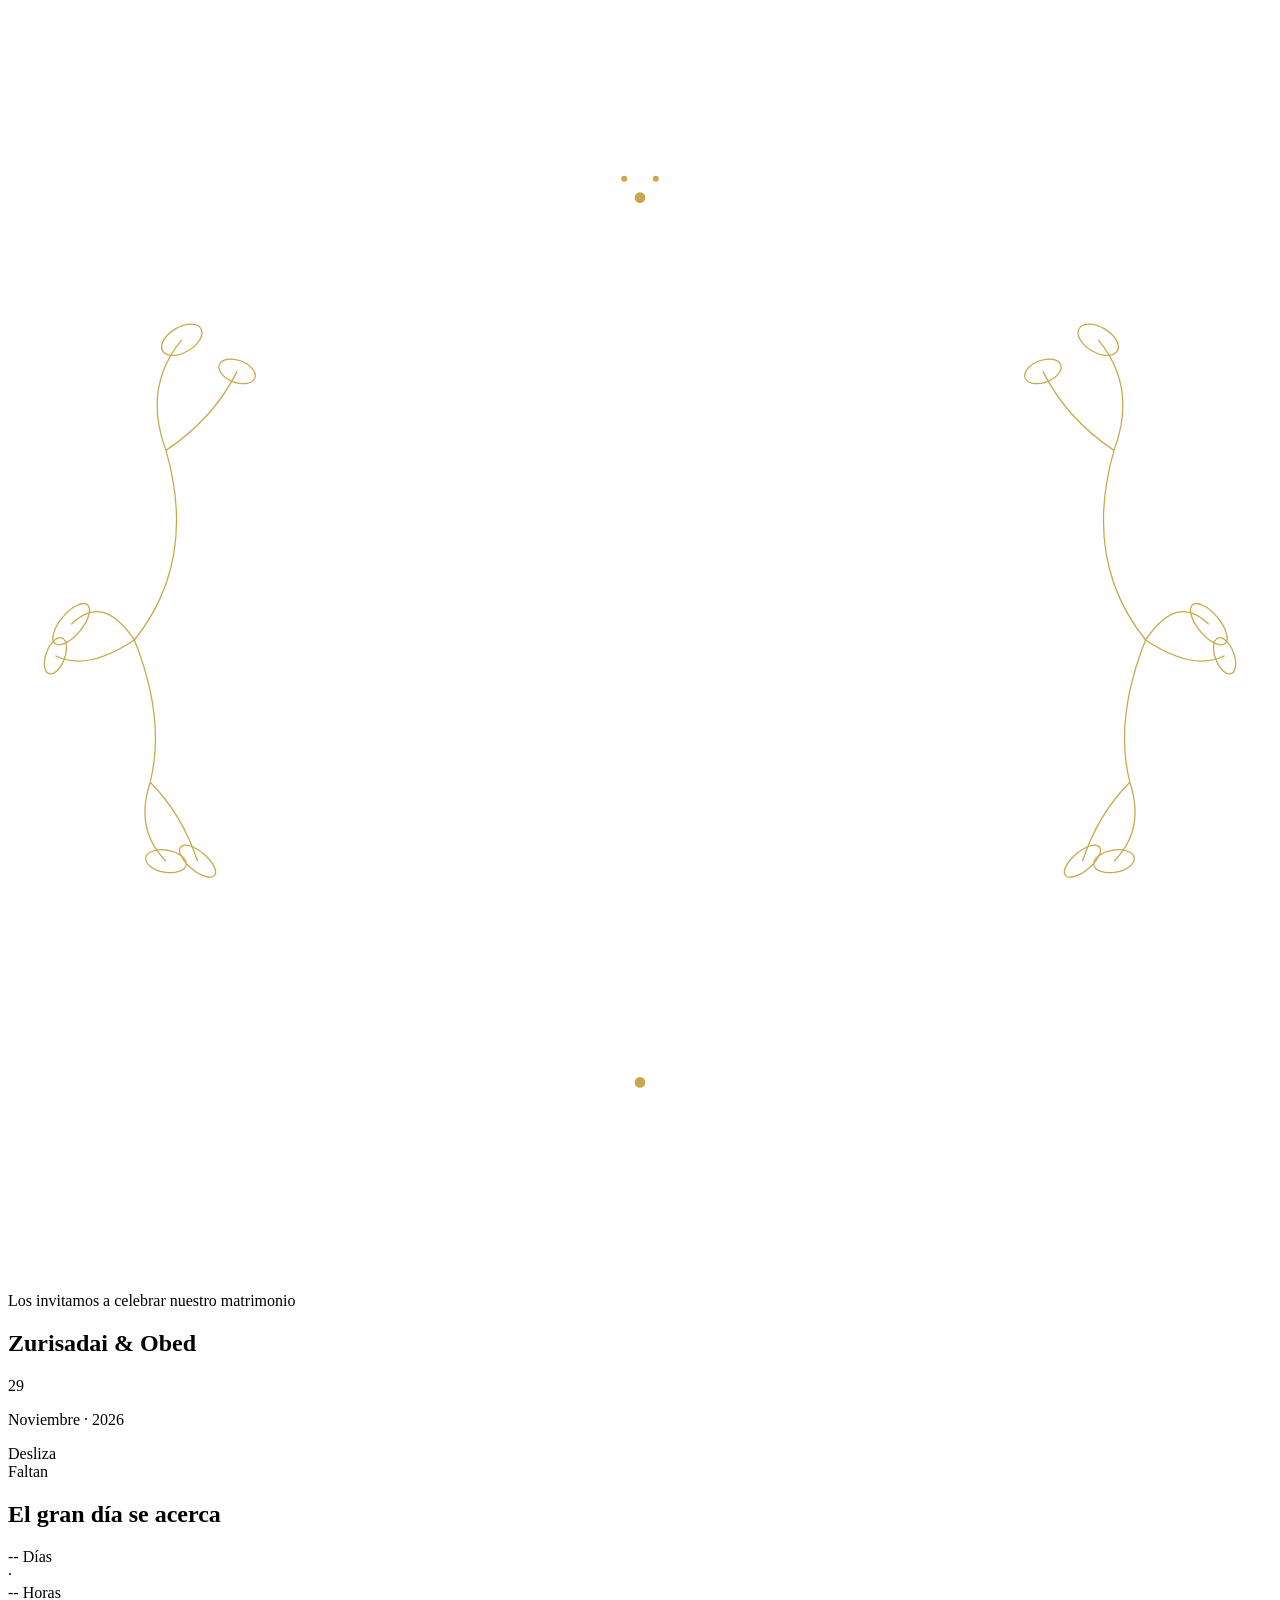
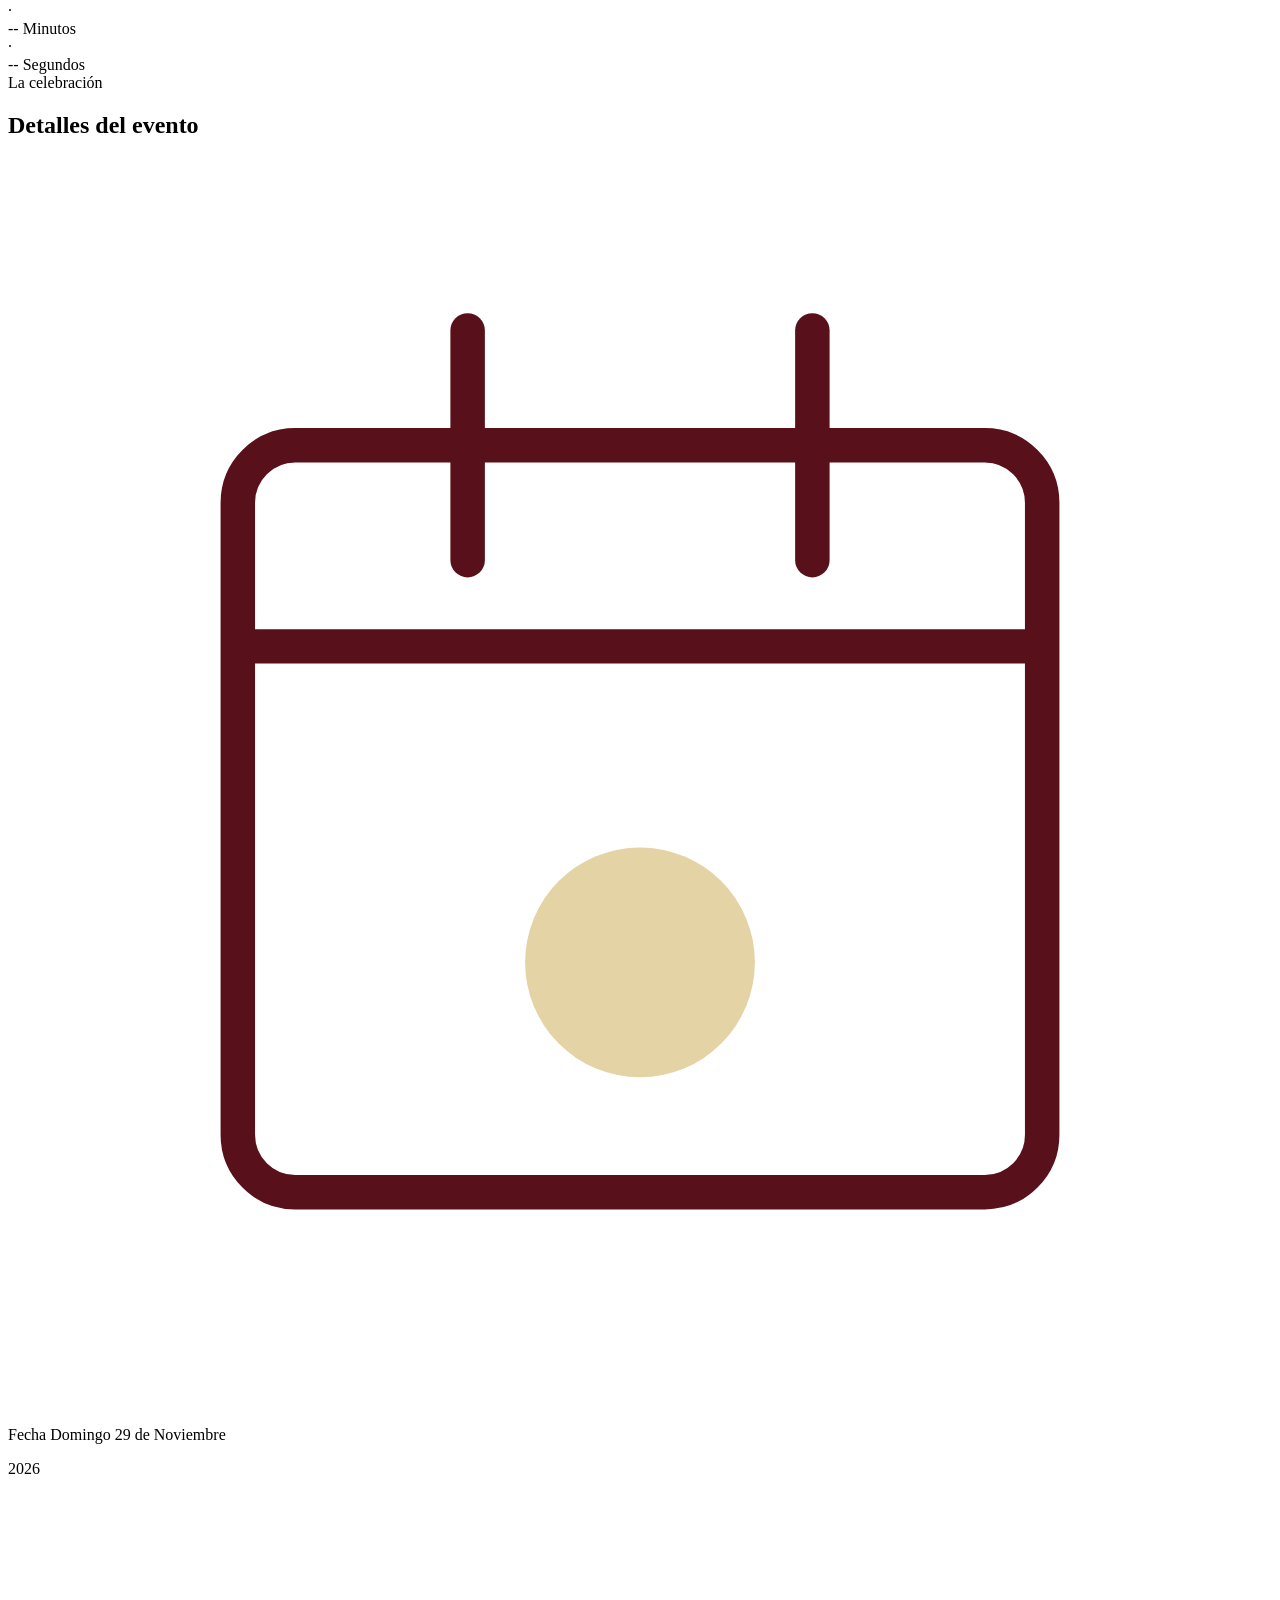
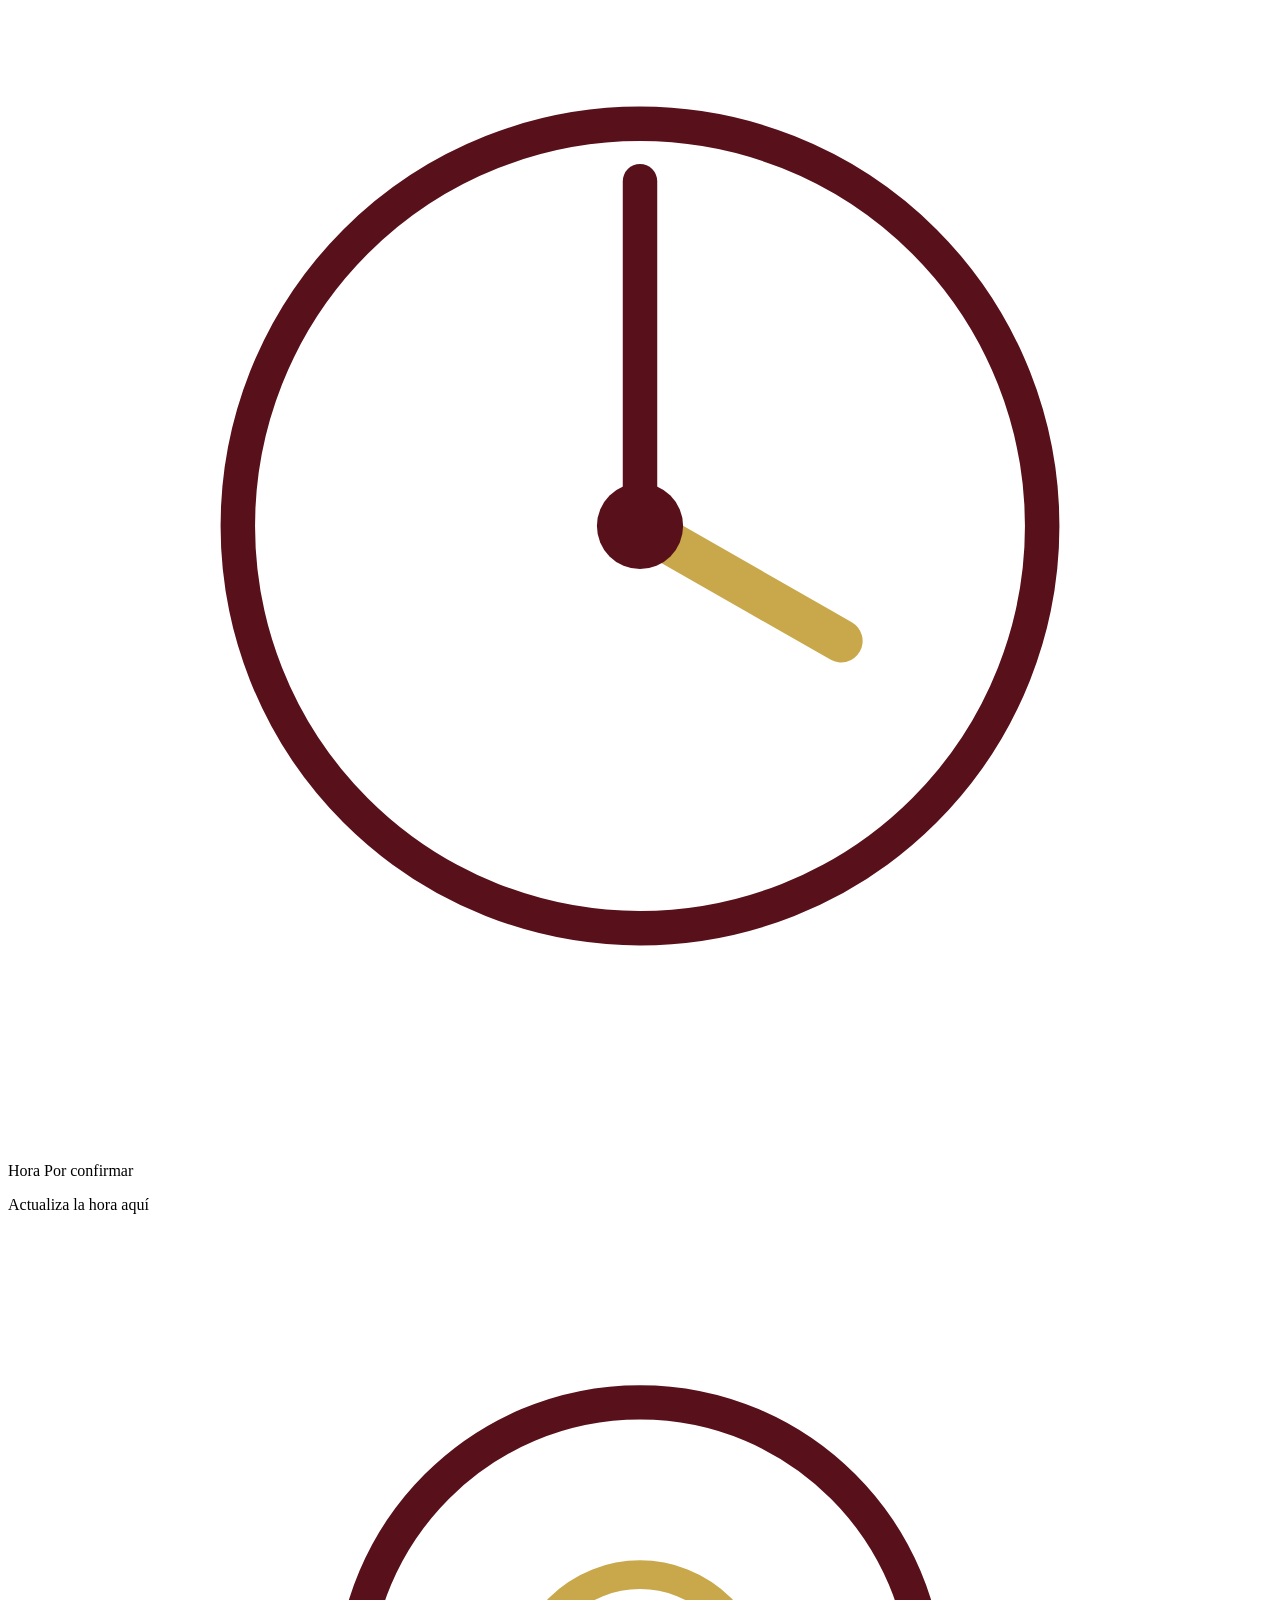
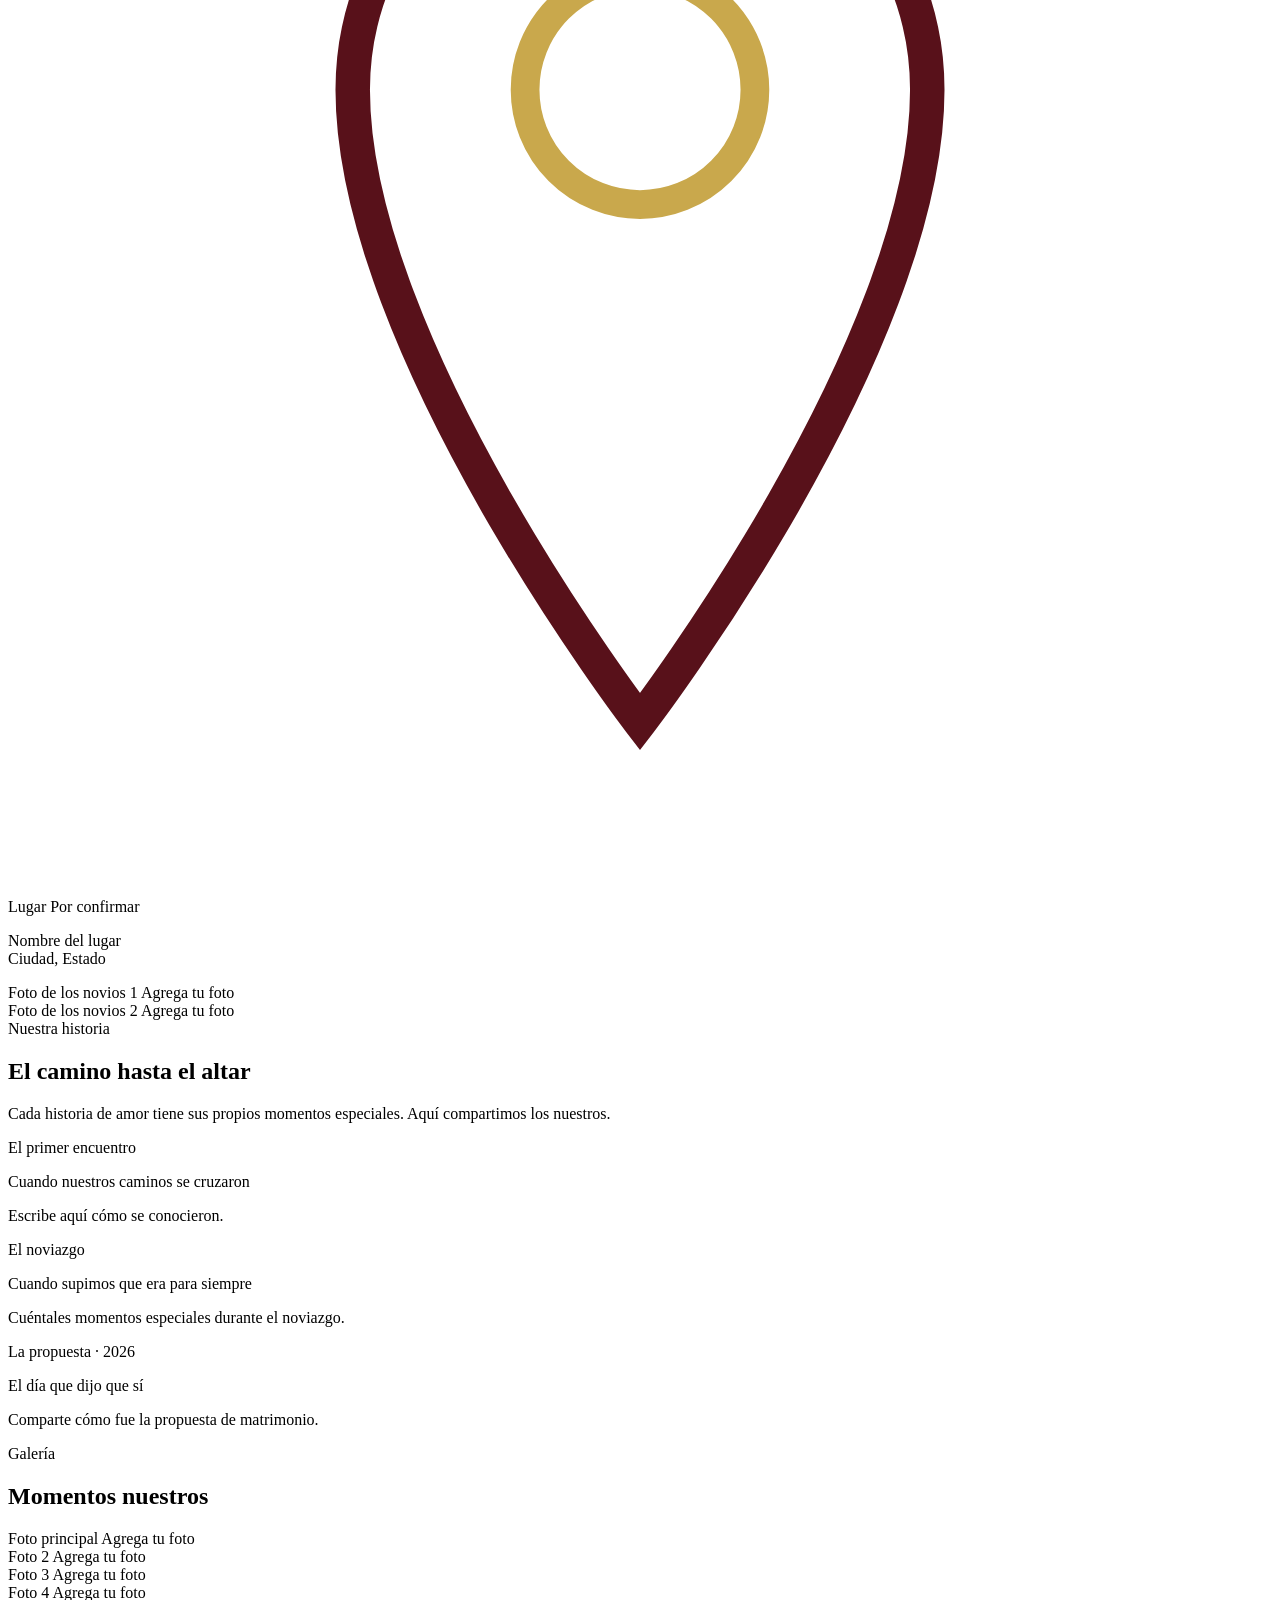
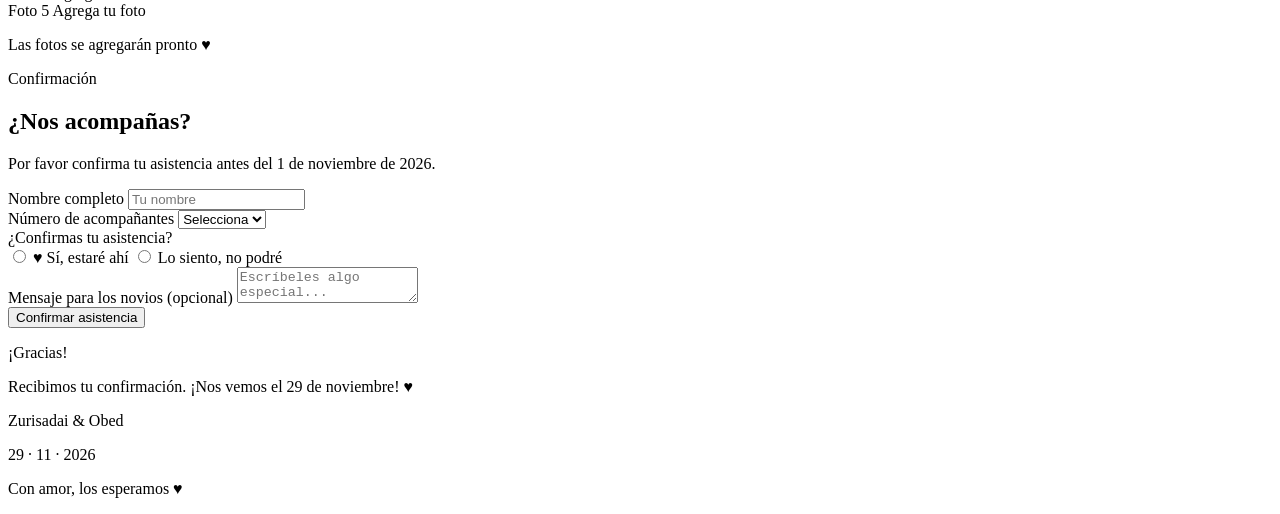
==== index.html @ 45cb8c44 "chore: mover index.html a la raiz" ====
<!DOCTYPE html>
<html lang="es">
<head>
  <meta charset="UTF-8">
  <meta name="viewport" content="width=device-width, initial-scale=1.0">
  <title>Zurisadai & Obed • 29 Nov 2026</title>
  <link href="https://fonts.googleapis.com/css2?family=Cormorant+Garamond:ital,wght@0,300;0,400;0,600;1,300;1,400&family=Montserrat:wght@300;400;500&display=swap" rel="stylesheet">
  <link rel="stylesheet" href="estilosboda.css">
</head>
<body>

<!-- ── HERO ── -->
<section class="hero">
  <div class="hero-photo-placeholder">
    <!-- 🖼️ REEMPLAZA CON:
    <img src="foto-principal.jpg" style="width:100%;height:100%;object-fit:cover;filter:brightness(0.7)">
    -->
  </div>

  <svg class="hero-botanical" viewBox="0 0 800 800" xmlns="http://www.w3.org/2000/svg">
    <g stroke="#C9A84C" stroke-width="0.8" fill="none">
      <path d="M80,400 Q120,350 100,280 M100,280 Q85,240 110,210 M100,280 Q130,260 145,230
               M80,400 Q60,370 40,390 M80,400 Q50,420 30,410
               M80,400 Q100,450 90,490 M90,490 Q80,520 100,540
               M90,490 Q110,510 120,540"/>
      <ellipse cx="110" cy="210" rx="14" ry="8" transform="rotate(-30 110 210)"/>
      <ellipse cx="145" cy="230" rx="12" ry="7" transform="rotate(20 145 230)"/>
      <ellipse cx="40"  cy="390" rx="16" ry="7" transform="rotate(-50 40 390)"/>
      <ellipse cx="30"  cy="410" rx="12" ry="6" transform="rotate(-70 30 410)"/>
      <ellipse cx="100" cy="540" rx="13" ry="7" transform="rotate(10 100 540)"/>
      <ellipse cx="120" cy="540" rx="14" ry="6" transform="rotate(40 120 540)"/>
      <path d="M720,400 Q680,350 700,280 M700,280 Q715,240 690,210 M700,280 Q670,260 655,230
               M720,400 Q740,370 760,390 M720,400 Q750,420 770,410
               M720,400 Q700,450 710,490 M710,490 Q720,520 700,540
               M710,490 Q690,510 680,540"/>
      <ellipse cx="690" cy="210" rx="14" ry="8" transform="rotate(30 690 210)"/>
      <ellipse cx="655" cy="230" rx="12" ry="7" transform="rotate(-20 655 230)"/>
      <ellipse cx="760" cy="390" rx="16" ry="7" transform="rotate(50 760 390)"/>
      <ellipse cx="770" cy="410" rx="12" ry="6" transform="rotate(70 770 410)"/>
      <ellipse cx="700" cy="540" rx="13" ry="7" transform="rotate(-10 700 540)"/>
      <ellipse cx="680" cy="540" rx="14" ry="6" transform="rotate(-40 680 540)"/>
      <circle cx="400" cy="120" r="3" fill="#C9A84C"/>
      <circle cx="390" cy="108" r="1.5" fill="#C9A84C"/>
      <circle cx="410" cy="108" r="1.5" fill="#C9A84C"/>
      <circle cx="400" cy="680" r="3" fill="#C9A84C"/>
    </g>
  </svg>

  <div class="hero-overlay"></div>

  <div class="hero-content">
    <p class="hero-eyebrow">Los invitamos a celebrar nuestro matrimonio</p>
    <h1 class="hero-names">
      Zurisadai
      <span>&</span>
      Obed
    </h1>
    <p class="hero-date">29</p>
    <p class="hero-date-label">Noviembre · 2026</p>
  </div>

  <div class="hero-scroll">
    <div class="scroll-line"></div>
    <span>Desliza</span>
  </div>
</section>


<!-- ── CUENTA REGRESIVA ── -->
<section class="countdown-section">
  <div class="section-inner reveal">
    <span class="section-eyebrow">Faltan</span>
    <h2 class="section-title">El gran día se acerca</h2>
    <div class="divider" style="background:rgba(255,255,255,0.2)"></div>
    <div class="countdown-grid">
      <div class="countdown-item">
        <span class="countdown-num" id="cd-dias">--</span>
        <span class="countdown-label">Días</span>
      </div>
      <span class="countdown-sep">·</span>
      <div class="countdown-item">
        <span class="countdown-num" id="cd-horas">--</span>
        <span class="countdown-label">Horas</span>
      </div>
      <span class="countdown-sep">·</span>
      <div class="countdown-item">
        <span class="countdown-num" id="cd-minutos">--</span>
        <span class="countdown-label">Minutos</span>
      </div>
      <span class="countdown-sep">·</span>
      <div class="countdown-item">
        <span class="countdown-num" id="cd-segundos">--</span>
        <span class="countdown-label">Segundos</span>
      </div>
    </div>
  </div>
</section>


<!-- ── DETALLES ── -->
<section class="detalles-section">
  <div class="section-inner reveal">
    <span class="section-eyebrow">La celebración</span>
    <h2 class="section-title">Detalles del evento</h2>
    <div class="divider"></div>
    <div class="detalles-grid">

      <div class="detalle-card reveal">
        <svg class="detalle-icon" viewBox="0 0 44 44" fill="none">
          <rect x="8" y="10" width="28" height="26" rx="2" stroke="#58111A" stroke-width="1.2"/>
          <line x1="8"  y1="17" x2="36" y2="17" stroke="#58111A" stroke-width="1.2"/>
          <line x1="16" y1="6"  x2="16" y2="14" stroke="#58111A" stroke-width="1.2" stroke-linecap="round"/>
          <line x1="28" y1="6"  x2="28" y2="14" stroke="#58111A" stroke-width="1.2" stroke-linecap="round"/>
          <circle cx="22" cy="28" r="4" fill="#C9A84C" opacity="0.5"/>
        </svg>
        <span class="detalle-titulo">Fecha</span>
        <span class="detalle-valor">Domingo 29 de Noviembre</span>
        <p class="detalle-sub">2026</p>
      </div>

      <div class="detalle-card reveal">
        <svg class="detalle-icon" viewBox="0 0 44 44" fill="none">
          <circle cx="22" cy="22" r="14" stroke="#58111A" stroke-width="1.2"/>
          <line x1="22" y1="10" x2="22" y2="22" stroke="#58111A" stroke-width="1.2" stroke-linecap="round"/>
          <line x1="22" y1="22" x2="29" y2="26" stroke="#C9A84C" stroke-width="1.5" stroke-linecap="round"/>
          <circle cx="22" cy="22" r="1.5" fill="#58111A"/>
        </svg>
        <span class="detalle-titulo">Hora</span>
        <span class="detalle-valor">Por confirmar</span>
        <p class="detalle-sub">Actualiza la hora aquí</p>
      </div>

      <div class="detalle-card reveal">
        <svg class="detalle-icon" viewBox="0 0 44 44" fill="none">
          <path d="M22 6C16.477 6 12 10.477 12 16c0 9 10 22 10 22s10-13 10-22c0-5.523-4.477-10-10-10z" stroke="#58111A" stroke-width="1.2"/>
          <circle cx="22" cy="16" r="4" stroke="#C9A84C" stroke-width="1"/>
        </svg>
        <span class="detalle-titulo">Lugar</span>
        <span class="detalle-valor">Por confirmar</span>
        <p class="detalle-sub">Nombre del lugar<br>Ciudad, Estado</p>
      </div>

    </div>
  </div>
</section>


<!-- ── FOTO DUO ── -->
<div class="foto-section">
  <div class="foto-duo">
    <div class="foto-placeholder">
      <!-- 🖼️ <img src="foto1.jpg" style="width:100%;height:100%;object-fit:cover"> -->
      Foto de los novios 1
      <span class="galeria-add-btn">Agrega tu foto</span>
    </div>
    <div class="foto-placeholder foto-placeholder-b">
      <!-- 🖼️ <img src="foto2.jpg" style="width:100%;height:100%;object-fit:cover"> -->
      Foto de los novios 2
      <span class="galeria-add-btn">Agrega tu foto</span>
    </div>
  </div>
</div>


<!-- ── HISTORIA ── -->
<section class="historia-section">
  <div class="section-inner reveal">
    <span class="section-eyebrow">Nuestra historia</span>
    <h2 class="section-title">El camino hasta el altar</h2>
    <div class="divider"></div>
    <p class="body-text">Cada historia de amor tiene sus propios momentos especiales. Aquí compartimos los nuestros.</p>
  </div>

  <div class="historia-timeline reveal">
    <div class="historia-item">
      <div class="historia-dot-col">
        <div class="historia-dot"></div>
        <div class="historia-line"></div>
      </div>
      <div>
        <span class="historia-year">El primer encuentro</span>
        <p class="historia-texto">Cuando nuestros caminos se cruzaron</p>
        <p class="historia-desc">Escribe aquí cómo se conocieron.</p>
      </div>
    </div>

    <div class="historia-item">
      <div class="historia-dot-col">
        <div class="historia-dot"></div>
        <div class="historia-line"></div>
      </div>
      <div>
        <span class="historia-year">El noviazgo</span>
        <p class="historia-texto">Cuando supimos que era para siempre</p>
        <p class="historia-desc">Cuéntales momentos especiales durante el noviazgo.</p>
      </div>
    </div>

    <div class="historia-item">
      <div class="historia-dot-col">
        <div class="historia-dot"></div>
      </div>
      <div>
        <span class="historia-year">La propuesta · 2026</span>
        <p class="historia-texto">El día que dijo que sí</p>
        <p class="historia-desc">Comparte cómo fue la propuesta de matrimonio.</p>
      </div>
    </div>
  </div>
</section>


<!-- ── GALERÍA ── -->
<section class="galeria-section">
  <div class="section-inner reveal">
    <span class="section-eyebrow">Galería</span>
    <h2 class="section-title">Momentos nuestros</h2>
    <div class="divider"></div>
  </div>

  <div class="galeria-grid reveal">
    <div class="galeria-item large">
      Foto principal <span class="galeria-add-btn">Agrega tu foto</span>
    </div>
    <div class="galeria-item">
      Foto 2 <span class="galeria-add-btn">Agrega tu foto</span>
    </div>
    <div class="galeria-item">
      Foto 3 <span class="galeria-add-btn">Agrega tu foto</span>
    </div>
    <div class="galeria-item">
      Foto 4 <span class="galeria-add-btn">Agrega tu foto</span>
    </div>
    <div class="galeria-item large">
      Foto 5 <span class="galeria-add-btn">Agrega tu foto</span>
    </div>
  </div>

  <p class="galeria-note">Las fotos se agregarán pronto ♥</p>
</section>


<!-- ── RSVP ── -->
<section class="rsvp-section">
  <div class="section-inner reveal">
    <span class="section-eyebrow">Confirmación</span>
    <h2 class="section-title">¿Nos acompañas?</h2>
    <div class="divider"></div>
    <p class="body-text">Por favor confirma tu asistencia antes del 1 de noviembre de 2026.</p>
  </div>

  <form class="rsvp-form reveal" id="rsvp-form">
    <div class="rsvp-field">
      <label class="rsvp-label">Nombre completo</label>
      <input class="rsvp-input" type="text" name="nombre" placeholder="Tu nombre" required>
    </div>

    <div class="rsvp-field">
      <label class="rsvp-label">Número de acompañantes</label>
      <select class="rsvp-select" name="acompanantes">
        <option value="">Selecciona</option>
        <option>Solo yo (1)</option>
        <option>2 personas</option>
        <option>3 personas</option>
        <option>4 personas</option>
        <option>5 o más</option>
      </select>
    </div>

    <div class="rsvp-field">
      <label class="rsvp-label">¿Confirmas tu asistencia?</label>
      <div class="rsvp-radios">
        <label class="rsvp-radio" id="radio-si">
          <input type="radio" name="asistencia" value="si"> ♥ Sí, estaré ahí
        </label>
        <label class="rsvp-radio" id="radio-no">
          <input type="radio" name="asistencia" value="no"> Lo siento, no podré
        </label>
      </div>
    </div>

    <div class="rsvp-field">
      <label class="rsvp-label">Mensaje para los novios (opcional)</label>
      <textarea class="rsvp-textarea" name="mensaje" placeholder="Escríbeles algo especial..."></textarea>
    </div>

    <button type="submit" class="rsvp-btn">Confirmar asistencia</button>
  </form>

  <div class="rsvp-success" id="rsvp-success">
    <p class="rsvp-success-title">¡Gracias!</p>
    <p class="rsvp-success-text">Recibimos tu confirmación. ¡Nos vemos el 29 de noviembre! ♥</p>
  </div>
</section>


<!-- ── FOOTER ── -->
<footer>
  <p class="footer-names">Zurisadai & Obed</p>
  <p class="footer-date">29 · 11 · 2026</p>
  <div class="footer-divider"></div>
  <p class="footer-copy">Con amor, los esperamos ♥</p>
</footer>

<script src="funcion.js"></script>
</body>
</html>
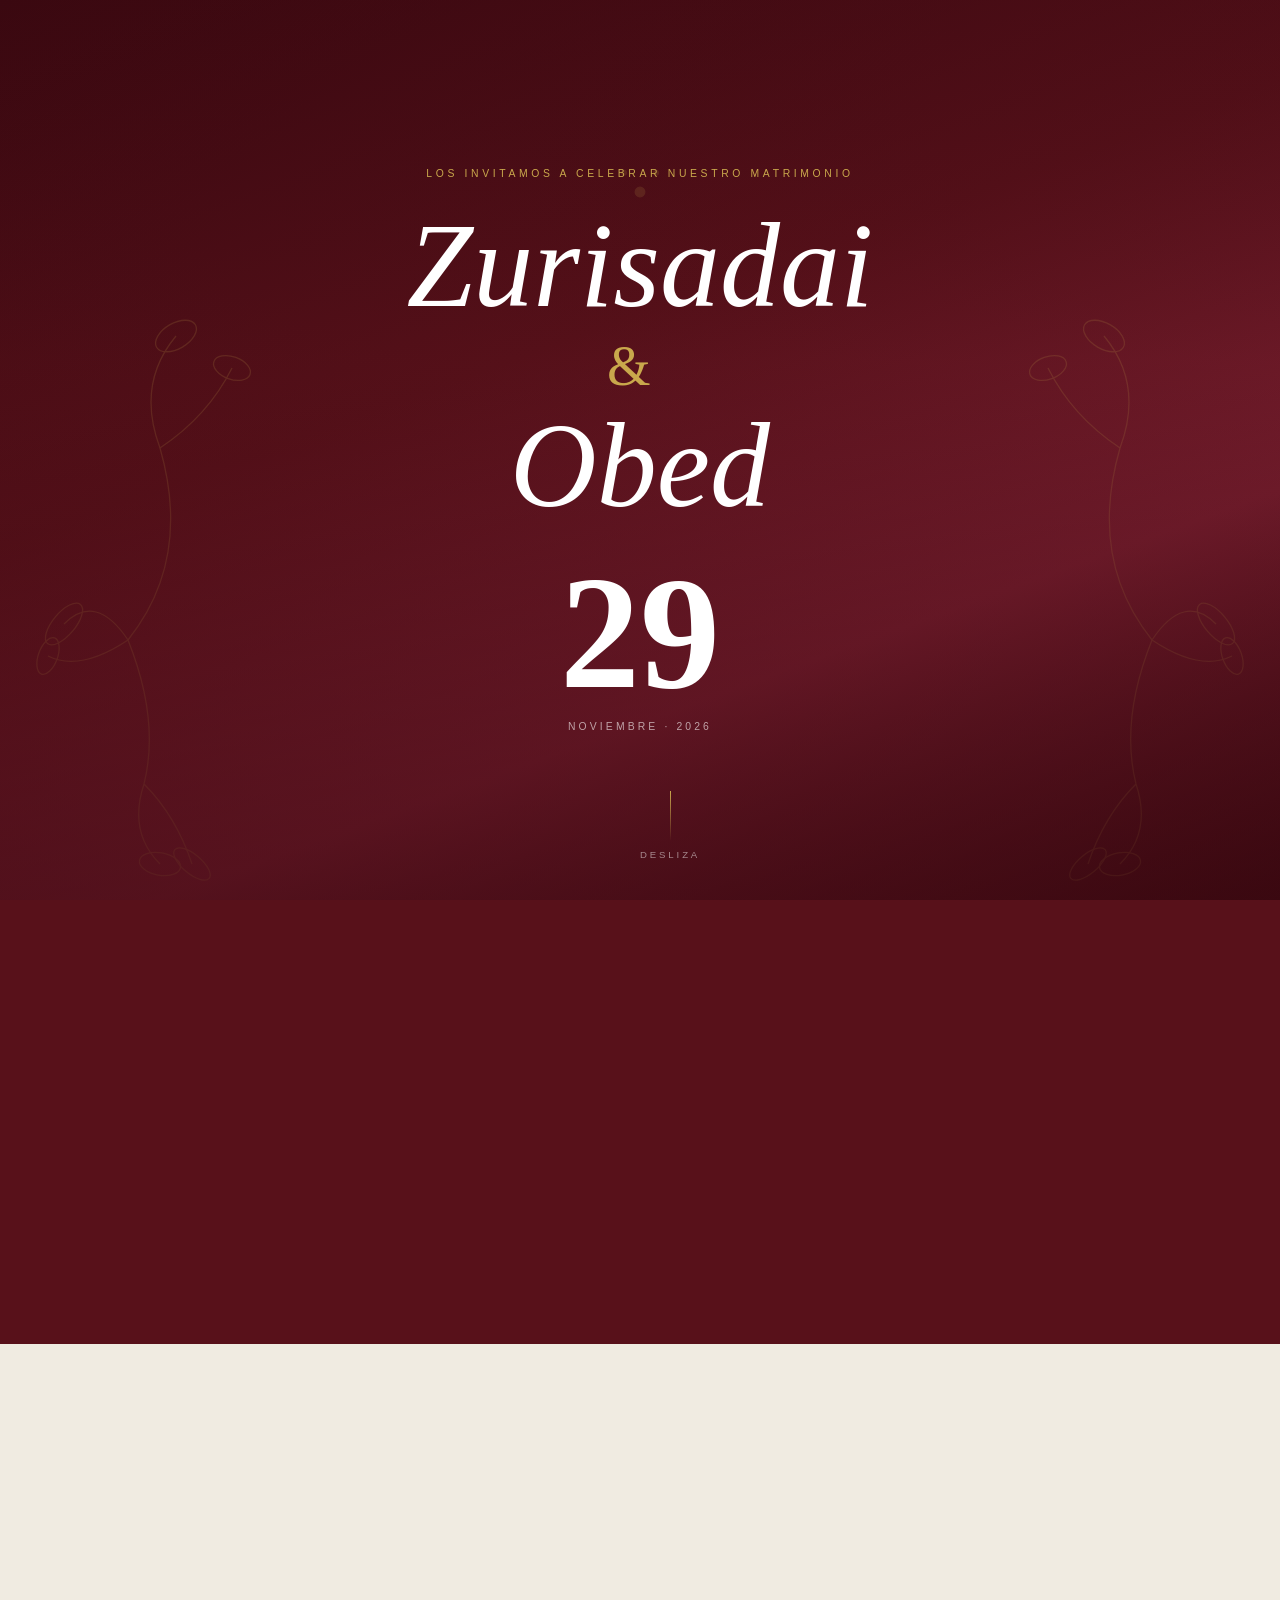
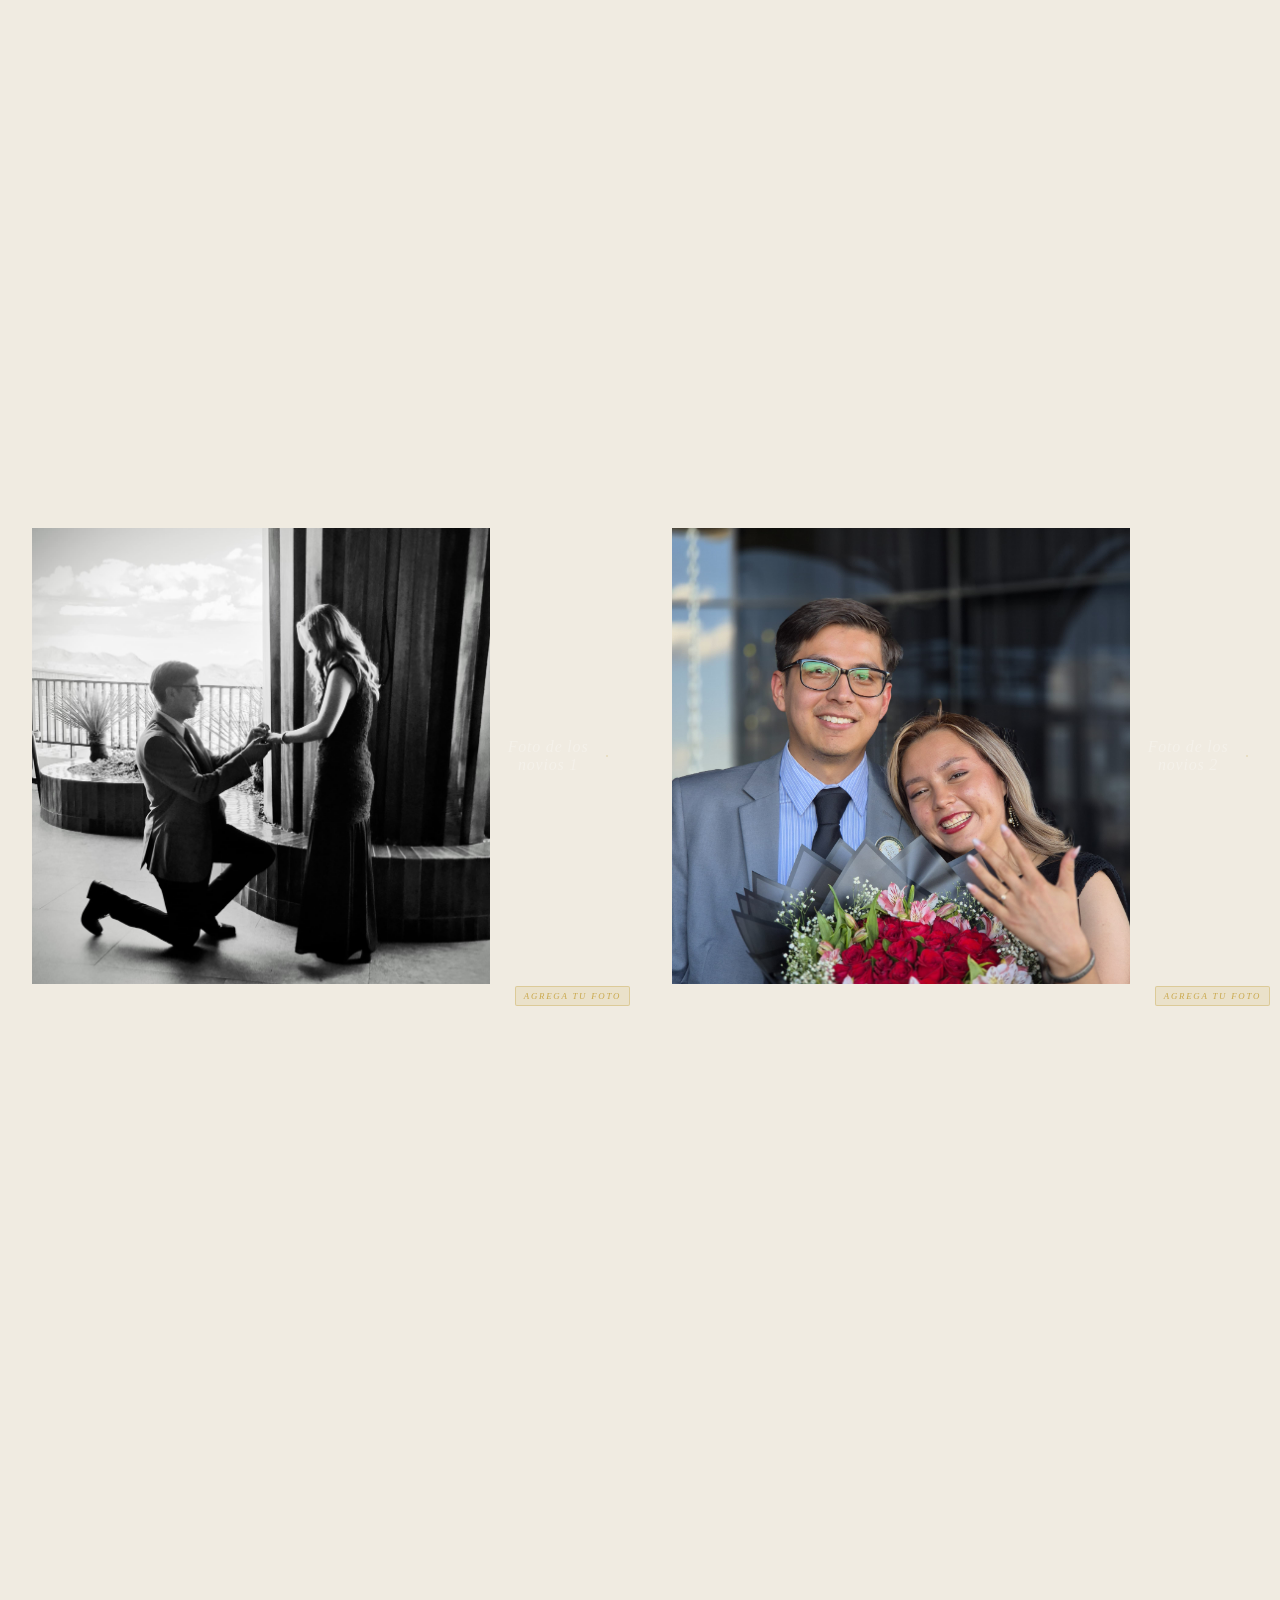
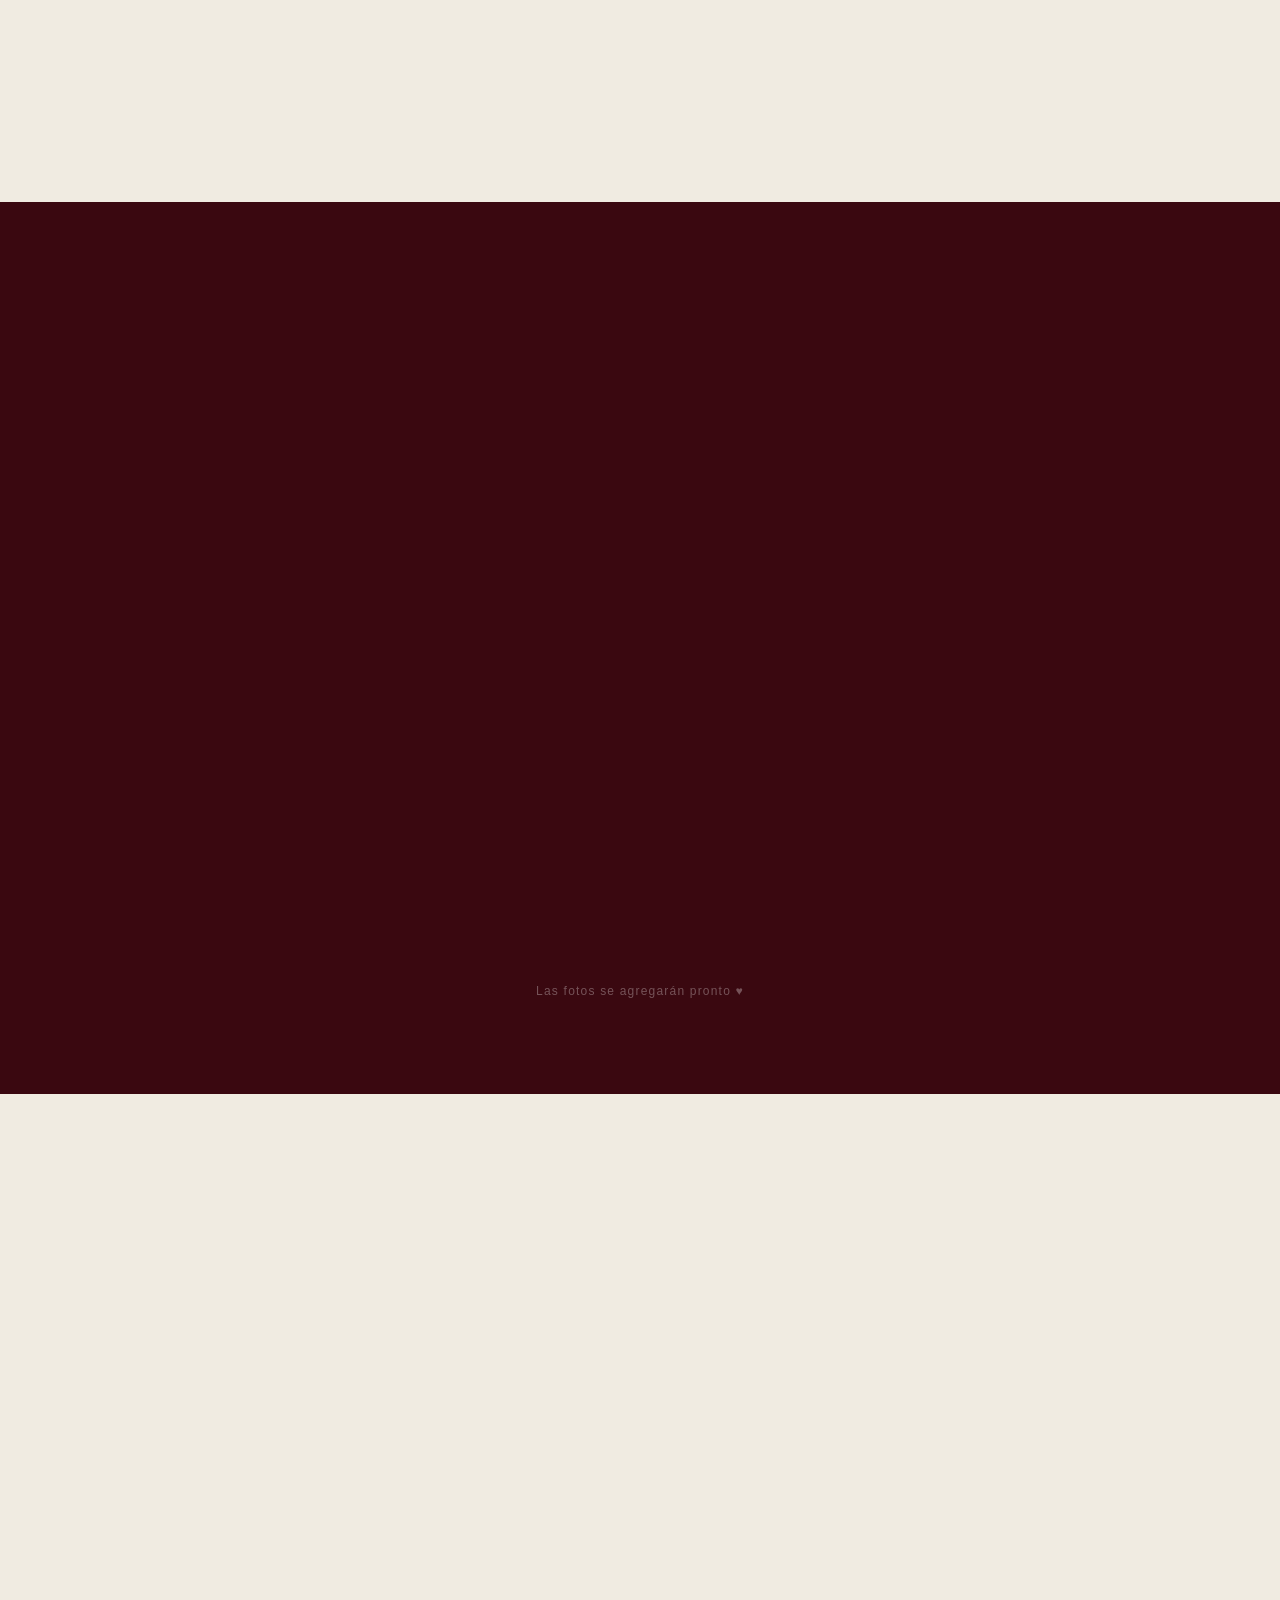
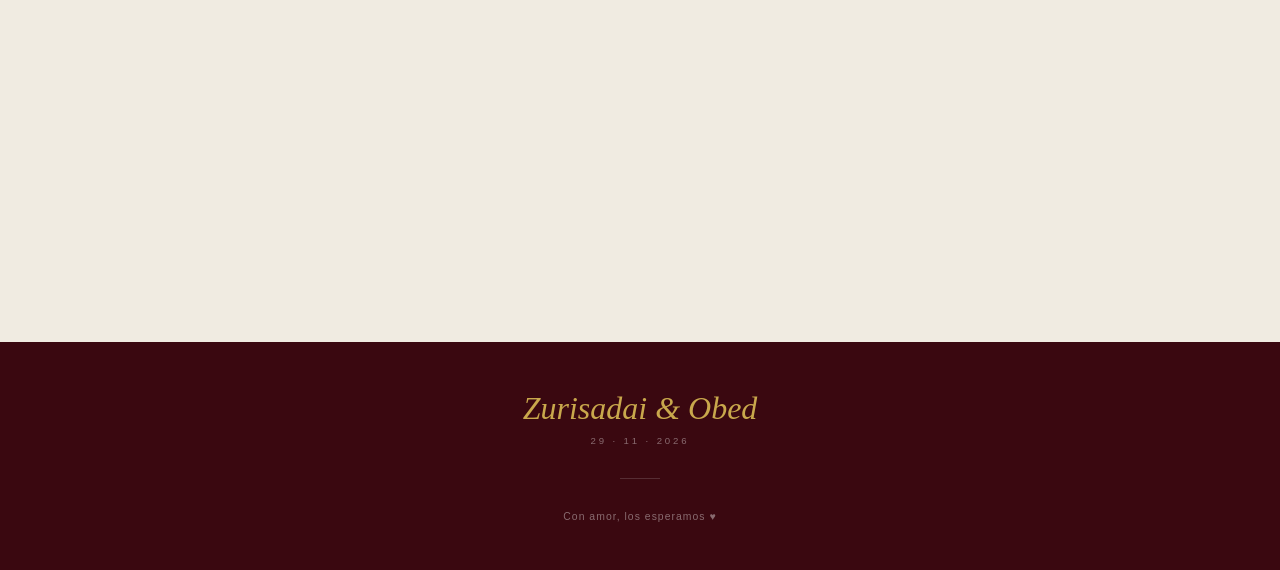
==== commit 3e9881ae: "feat: agregar fotos y ajustes en estilos e index" ====
--- a/index.html
+++ b/index.html
@@ -126,8 +126,9 @@
           <circle cx="22" cy="22" r="1.5" fill="#58111A"/>
         </svg>
         <span class="detalle-titulo">Hora</span>
-        <span class="detalle-valor">Por confirmar</span>
-        <p class="detalle-sub">Actualiza la hora aquí</p>
+        <span class="detalle-valor">Discurso y Fiesta 
+        </span>
+        <p class="detalle-sub">15:00 hrs y 19:30 hrs</p>
       </div>
 
       <div class="detalle-card reveal">
@@ -136,8 +137,11 @@
           <circle cx="22" cy="16" r="4" stroke="#C9A84C" stroke-width="1"/>
         </svg>
         <span class="detalle-titulo">Lugar</span>
-        <span class="detalle-valor">Por confirmar</span>
-        <p class="detalle-sub">Nombre del lugar<br>Ciudad, Estado</p>
+        <span class="detalle-valor">Salon y Salon de eventos</span>
+        <p class="detalle-sub">Salon del Reino Dirección:<br>
+Calle 32 A #309
+35 metros de la carretera 46
+31650 San Guillermo (Santa Elena), Chih.<br> <br>Salon de eventos mariana bonita: <br>Sierra de Pedernales 10602, Sierra Azul, 31384 Chihuahua, Chih.</p>
       </div>
 
     </div>
@@ -149,12 +153,12 @@
 <div class="foto-section">
   <div class="foto-duo">
     <div class="foto-placeholder">
-      <!-- 🖼️ <img src="foto1.jpg" style="width:100%;height:100%;object-fit:cover"> -->
+ <img src="foto1.jpg" style="width:100%;height:100%;object-fit:cover"> 
       Foto de los novios 1
       <span class="galeria-add-btn">Agrega tu foto</span>
     </div>
     <div class="foto-placeholder foto-placeholder-b">
-      <!-- 🖼️ <img src="foto2.jpg" style="width:100%;height:100%;object-fit:cover"> -->
+     <img src="foto2.jpg" style="width:100%;height:100%;object-fit:cover"> 
       Foto de los novios 2
       <span class="galeria-add-btn">Agrega tu foto</span>
     </div>
@@ -220,7 +224,9 @@
 
   <div class="galeria-grid reveal">
     <div class="galeria-item large">
-      Foto principal <span class="galeria-add-btn">Agrega tu foto</span>
+      Foto principal <span class="galeria-add-btn">Agrega tu foto</span>ting in t
+<img src="foto3.jpg" alt="Young couple dressed formally smiling and looking at each other while standing outdoors at night under palm trees with a red wall and soft lighhe background; affectionate and joyful mood; no visible text" style="width: 55px%;height:-90%;object-fit:cover;margin-top:1px;margin-left:-60px; margin-right:1px;margin-bottom:1px;">
+
     </div>
     <div class="galeria-item">
       Foto 2 <span class="galeria-add-btn">Agrega tu foto</span>
--- a/estilosboda.css
+++ b/estilosboda.css
@@ -0,0 +1,628 @@
+/* ── TOKENS ── */
+:root {
+  --vino:        #58111A;
+  --vino-deep:   #3A0810;
+  --vino-light:  #8B2635;
+  --oro:         #C9A84C;
+  --marfil:      #FDFBF7;
+  --marfil-dark: #F0EBE1;
+  --gris:        #2C2C2C;
+  --gris-soft:   #6B6B6B;
+  --blanco:      #FFFFFF;
+  --display:     'Cormorant Garamond', serif;
+  --body:        'Montserrat', sans-serif;
+}
+
+/* ── RESET ── */
+*, *::before, *::after { box-sizing: border-box; margin: 0; padding: 0; }
+html { scroll-behavior: smooth; }
+body {
+  background: var(--marfil);
+  color: var(--gris);
+  font-family: var(--body);
+  font-weight: 300;
+  overflow-x: hidden;
+}
+
+/* ── HERO ── */
+.hero {
+  position: relative;
+  height: 100vh;
+  height: 100svh;
+  min-height: 600px;
+  background: var(--marfil-dark);
+  display: flex;
+  flex-direction: column;
+  align-items: center;
+  justify-content: center;
+  text-align: center;
+  overflow: hidden;
+}
+
+.hero-botanical {
+  position: absolute;
+  inset: 0;
+  pointer-events: none;
+  opacity: 0.18;
+}
+
+.hero-photo-placeholder {
+  position: absolute;
+  inset: 0;
+  background: linear-gradient(160deg, #3A0810 0%, #58111A 40%, #7A1F30 70%, #3A0810 100%);
+}
+
+.hero-overlay {
+  position: absolute;
+  inset: 0;
+  background: linear-gradient(to bottom,
+    rgba(58,8,16,0.3) 0%,
+    rgba(58,8,16,0.1) 40%,
+    rgba(58,8,16,0.6) 100%);
+}
+
+.hero-content {
+  position: relative;
+  z-index: 2;
+  padding: 2rem;
+}
+
+.hero-eyebrow {
+  font-family: var(--body);
+  font-size: 0.65rem;
+  font-weight: 500;
+  letter-spacing: 0.35em;
+  text-transform: uppercase;
+  color: var(--oro);
+  margin-bottom: 1.5rem;
+  opacity: 0;
+  animation: fadeUp 1s ease 0.3s forwards;
+}
+
+.hero-names {
+  font-family: var(--display);
+  font-size: clamp(3.5rem, 10vw, 7.5rem);
+  font-weight: 300;
+  font-style: italic;
+  color: var(--blanco);
+  line-height: 1.05;
+  opacity: 0;
+  animation: fadeUp 1.1s ease 0.6s forwards;
+}
+
+.hero-names span {
+  display: block;
+  font-size: clamp(2rem, 5vw, 3.5rem);
+  font-weight: 300;
+  font-style: normal;
+  letter-spacing: 0.4em;
+  color: var(--oro);
+  margin: 0.5rem 0;
+}
+
+.hero-date {
+  font-family: var(--display);
+  font-size: clamp(4rem, 14vw, 10rem);
+  font-weight: 600;
+  color: var(--blanco);
+  line-height: 1;
+  margin-top: 1.5rem;
+  opacity: 0;
+  animation: fadeUp 1.1s ease 0.9s forwards;
+}
+
+.hero-date-label {
+  font-family: var(--body);
+  font-size: 0.65rem;
+  letter-spacing: 0.3em;
+  text-transform: uppercase;
+  color: rgba(255,255,255,0.6);
+  margin-top: 0.5rem;
+  opacity: 0;
+  animation: fadeUp 1s ease 1.1s forwards;
+}
+
+.hero-scroll {
+  position: absolute;
+  bottom: 2.5rem;
+  left: 50%;
+  transform: translateX(-50%);
+  z-index: 2;
+  display: flex;
+  flex-direction: column;
+  align-items: center;
+  gap: 0.5rem;
+  opacity: 0;
+  animation: fadeUp 1s ease 1.5s forwards;
+}
+
+.hero-scroll span {
+  font-size: 0.6rem;
+  letter-spacing: 0.3em;
+  text-transform: uppercase;
+  color: rgba(255,255,255,0.5);
+}
+
+.scroll-line {
+  width: 1px;
+  height: 50px;
+  background: linear-gradient(to bottom, var(--oro), transparent);
+  animation: scrollPulse 2s ease-in-out infinite;
+}
+
+/* ── SECCIONES BASE ── */
+section { padding: 6rem 2rem; }
+
+.section-inner {
+  max-width: 780px;
+  margin: 0 auto;
+  text-align: center;
+}
+
+.section-eyebrow {
+  font-size: 0.6rem;
+  letter-spacing: 0.35em;
+  text-transform: uppercase;
+  color: var(--oro);
+  margin-bottom: 1.2rem;
+  display: block;
+}
+
+.section-title {
+  font-family: var(--display);
+  font-size: clamp(2.2rem, 5vw, 3.5rem);
+  font-weight: 300;
+  font-style: italic;
+  color: var(--vino);
+  line-height: 1.2;
+  margin-bottom: 2rem;
+}
+
+.divider {
+  width: 60px;
+  height: 1px;
+  background: var(--oro);
+  margin: 0 auto 2rem;
+}
+
+.body-text {
+  font-size: 0.9rem;
+  line-height: 1.9;
+  color: var(--gris-soft);
+  max-width: 540px;
+  margin: 0 auto;
+}
+
+/* ── COUNTDOWN ── */
+.countdown-section {
+  background: var(--vino);
+  color: var(--blanco);
+  padding: 5rem 2rem;
+}
+
+.countdown-section .section-title { color: var(--blanco); }
+
+.countdown-grid {
+  display: flex;
+  justify-content: center;
+  gap: clamp(1.5rem, 4vw, 4rem);
+  margin-top: 3rem;
+  flex-wrap: wrap;
+}
+
+.countdown-item { text-align: center; }
+
+.countdown-num {
+  font-family: var(--display);
+  font-size: clamp(3rem, 8vw, 5.5rem);
+  font-weight: 600;
+  color: var(--oro);
+  line-height: 1;
+  display: block;
+}
+
+.countdown-label {
+  font-size: 0.55rem;
+  letter-spacing: 0.3em;
+  text-transform: uppercase;
+  color: rgba(255,255,255,0.5);
+  margin-top: 0.5rem;
+  display: block;
+}
+
+.countdown-sep {
+  font-family: var(--display);
+  font-size: 3rem;
+  color: rgba(255,255,255,0.2);
+  align-self: center;
+  padding-bottom: 1rem;
+}
+
+/* ── DETALLES ── */
+.detalles-section { background: var(--marfil-dark); }
+
+.detalles-grid {
+  display: grid;
+  grid-template-columns: repeat(auto-fit, minmax(200px, 1fr));
+  gap: 2.5rem;
+  margin-top: 3rem;
+  text-align: center;
+}
+
+.detalle-card { padding: 2rem 1.5rem; }
+
+.detalle-icon {
+  width: 44px;
+  height: 44px;
+  margin: 0 auto 1.2rem;
+  opacity: 0.9;
+}
+
+.detalle-titulo {
+  font-size: 0.6rem;
+  letter-spacing: 0.3em;
+  text-transform: uppercase;
+  color: var(--oro);
+  margin-bottom: 0.8rem;
+  display: block;
+}
+
+.detalle-valor {
+  font-family: var(--display);
+  font-size: 1.4rem;
+  font-weight: 400;
+  color: var(--vino);
+  line-height: 1.3;
+}
+
+.detalle-sub {
+  font-size: 0.75rem;
+  color: var(--gris-soft);
+  margin-top: 0.4rem;
+  line-height: 1.5;
+}
+
+/* ── FOTO DUO ── */
+.foto-section { background: var(--marfil-dark); padding: 0; }
+
+.foto-duo {
+  display: grid;
+  grid-template-columns: 1fr 1fr;
+  height: 520px;
+}
+
+.foto-placeholder {
+  background: var(--marfil-dark);
+  display: flex;
+  align-items: center;
+  justify-content: center;
+  color: rgba(255,255,255,0.3);
+  font-family: var(--display);
+  font-style: italic;
+  font-size: 1rem;
+  letter-spacing: 0.05em;
+  text-align: center;
+  padding: 2rem;
+  position: relative;
+  overflow: hidden;
+}
+
+.foto-placeholder::after {
+  content: '';
+  position: center;
+  inset: 16px;
+  border: 1px solid rgba(201,168,76,0.2);
+  pointer-events: none;
+}
+
+.foto-placeholder-b {
+  background: var(--marfil-dark);
+}
+
+/* ── HISTORIA ── */
+.historia-section { background: var(--marfil-dark); }
+
+.historia-timeline {
+  display: grid;
+  gap: 3rem;
+  margin-top: 3.5rem;
+  max-width: 560px;
+  margin-left: auto;
+  margin-right: auto;
+  text-align: left;
+}
+
+.historia-item {
+  display: grid;
+  grid-template-columns: 48px 1fr;
+  gap: 1.5rem;
+  align-items: start;
+}
+
+.historia-dot-col {
+  display: flex;
+  flex-direction: column;
+  align-items: center;
+  padding-top: 0.3rem;
+}
+
+.historia-dot {
+  width: 12px;
+  height: 12px;
+  border-radius: 50%;
+  background: var(--vino);
+  border: 2px solid var(--oro);
+  flex-shrink: 0;
+}
+
+.historia-line {
+  width: 1px;
+  flex: 1;
+  background: linear-gradient(to bottom, var(--oro), transparent);
+  min-height: 40px;
+  margin-top: 6px;
+}
+
+.historia-year {
+  font-size: 0.6rem;
+  letter-spacing: 0.25em;
+  text-transform: uppercase;
+  color: var(--oro);
+  margin-bottom: 0.4rem;
+  display: block;
+}
+
+.historia-texto {
+  font-family: var(--display);
+  font-size: 1.15rem;
+  font-weight: 400;
+  color: var(--vino);
+  line-height: 1.5;
+  margin-bottom: 0.5rem;
+}
+
+.historia-desc {
+  font-size: 0.8rem;
+  color: var(--gris-soft);
+  line-height: 1.7;
+}
+
+/* ── GALERÍA ── */
+.galeria-section { background: var(--vino-deep); padding: 6rem 2rem; }
+.galeria-section .section-title  { color: var(--blanco); }
+.galeria-section .section-eyebrow { color: var(--oro); }
+.galeria-section .divider        { background: var(--oro); }
+
+.galeria-grid {
+  display: grid;
+  grid-template-columns: repeat(3, 1fr);
+  grid-template-rows: 220px 220px;
+  gap: 10px;
+  margin-top: 3rem;
+  max-width: 900px;
+  margin-left: auto;
+  margin-right: auto;
+}
+
+.galeria-item {
+  background: var(--vino-light);
+  border-radius: 2px;
+  overflow: hidden;
+  display: flex;
+  align-items: center;
+  justify-content: center;
+  color: rgba(255,255,255,0.2);
+  font-family: var(--display);
+  font-style: italic;
+  font-size: 0.85rem;
+  position: relative;
+  cursor: pointer;
+  transition: transform 0.3s ease;
+}
+
+.galeria-item:hover { transform: scale(1.02); }
+.galeria-item.large { grid-column: span 2; }
+
+.galeria-add-btn {
+  position: absolute;
+  bottom: 10px;
+  right: 10px;
+  background: rgba(201,168,76,0.15);
+  border: 1px solid rgba(201,168,76,0.4);
+  color: var(--oro);
+  font-size: 0.55rem;
+  letter-spacing: 0.2em;
+  text-transform: uppercase;
+  padding: 4px 8px;
+  border-radius: 2px;
+  pointer-events: none;
+}
+
+.galeria-note {
+  text-align: center;
+  margin-top: 2rem;
+  font-size: 0.75rem;
+  color: rgba(255,255,255,0.3);
+  letter-spacing: 0.1em;
+}
+
+/* ── RSVP ── */
+.rsvp-section { background: var(--marfil-dark); }
+
+.rsvp-form {
+  max-width: 500px;
+  margin: 3rem auto 0;
+  display: grid;
+  gap: 1.2rem;
+}
+
+.rsvp-field {
+  display: flex;
+  flex-direction: column;
+  gap: 0.4rem;
+}
+
+.rsvp-label {
+  font-size: 0.6rem;
+  letter-spacing: 0.25em;
+  text-transform: uppercase;
+  color: var(--vino);
+}
+
+.rsvp-input,
+.rsvp-select,
+.rsvp-textarea {
+  width: 100%;
+  padding: 0.85rem 1rem;
+  border: 1px solid rgba(88,17,26,0.2);
+  border-radius: 2px;
+  background: var(--blanco);
+  font-family: var(--body);
+  font-size: 0.85rem;
+  color: var(--gris);
+  outline: none;
+  transition: border-color 0.2s;
+  appearance: none;
+}
+
+.rsvp-select {
+  background-image: url("data:image/svg+xml,%3Csvg xmlns='http://www.w3.org/2000/svg' width='12' height='8'%3E%3Cpath d='M1 1l5 5 5-5' stroke='%2358111A' stroke-width='1.5' fill='none'/%3E%3C/svg%3E");
+  background-repeat: no-repeat;
+  background-position: right 1rem center;
+  background-size: 12px;
+}
+
+.rsvp-input:focus,
+.rsvp-select:focus,
+.rsvp-textarea:focus { border-color: var(--vino); }
+
+.rsvp-textarea { resize: vertical; min-height: 90px; }
+
+.rsvp-radios { display: flex; gap: 1rem; }
+
+.rsvp-radio {
+  flex: 1;
+  display: flex;
+  align-items: center;
+  justify-content: center;
+  gap: 0.5rem;
+  padding: 0.8rem;
+  border: 1px solid rgba(88,17,26,0.2);
+  border-radius: 2px;
+  background: var(--blanco);
+  cursor: pointer;
+  font-size: 0.8rem;
+  color: var(--gris);
+  transition: all 0.2s;
+}
+
+.rsvp-radio input { display: none; }
+
+.rsvp-radio.selected {
+  background: var(--vino);
+  color: var(--blanco);
+  border-color: var(--vino);
+}
+
+.rsvp-btn {
+  padding: 1rem 2rem;
+  background: var(--vino);
+  color: var(--blanco);
+  border: none;
+  font-family: var(--body);
+  font-size: 0.65rem;
+  font-weight: 500;
+  letter-spacing: 0.3em;
+  text-transform: uppercase;
+  cursor: pointer;
+  transition: background 0.2s, transform 0.1s;
+  margin-top: 0.5rem;
+}
+
+.rsvp-btn:hover  { background: var(--vino-deep); }
+.rsvp-btn:active { transform: scale(0.99); }
+
+.rsvp-success {
+  display: none;
+  text-align: center;
+  padding: 2rem;
+}
+
+.rsvp-success-title {
+  font-family: var(--display);
+  font-size: 2rem;
+  color: var(--vino);
+  font-style: italic;
+  margin-bottom: 0.5rem;
+}
+
+.rsvp-success-text {
+  font-size: 0.8rem;
+  color: var(--gris-soft);
+}
+
+/* ── FOOTER ── */
+footer {
+  background: var(--vino-deep);
+  color: rgba(255,255,255,0.4);
+  text-align: center;
+  padding: 3rem 2rem;
+}
+
+.footer-names {
+  font-family: var(--display);
+  font-size: 2rem;
+  font-style: italic;
+  font-weight: 300;
+  color: var(--oro);
+  margin-bottom: 0.5rem;
+}
+
+.footer-date {
+  font-size: 0.6rem;
+  letter-spacing: 0.3em;
+  text-transform: uppercase;
+  margin-bottom: 2rem;
+}
+
+.footer-divider {
+  width: 40px;
+  height: 1px;
+  background: rgba(255,255,255,0.15);
+  margin: 2rem auto;
+}
+
+.footer-copy { font-size: 0.65rem; letter-spacing: 0.1em; }
+
+/* ── ANIMACIONES ── */
+@keyframes fadeUp {
+  from { opacity: 0; transform: translateY(20px); }
+  to   { opacity: 1; transform: translateY(0); }
+}
+
+@keyframes scrollPulse {
+  0%, 100% { opacity: 0.4; }
+  50%       { opacity: 1; }
+}
+
+.reveal {
+  opacity: 0;
+  transform: translateY(24px);
+  transition: opacity 0.8s ease, transform 0.8s ease;
+}
+
+.reveal.visible {
+  opacity: 1;
+  transform: translateY(0);
+}
+
+html.reveal-ready .reveal { opacity: 1; transform: none; }
+
+/* ── RESPONSIVE ── */
+@media (max-width: 600px) {
+  .foto-duo               { grid-template-columns: 1fr; height: auto; }
+  .foto-placeholder       { height: 260px; }
+  .galeria-grid           { grid-template-columns: 1fr 1fr; grid-template-rows: auto; }
+  .galeria-item.large     { grid-column: span 2; }
+  .countdown-sep          { display: none; }
+}
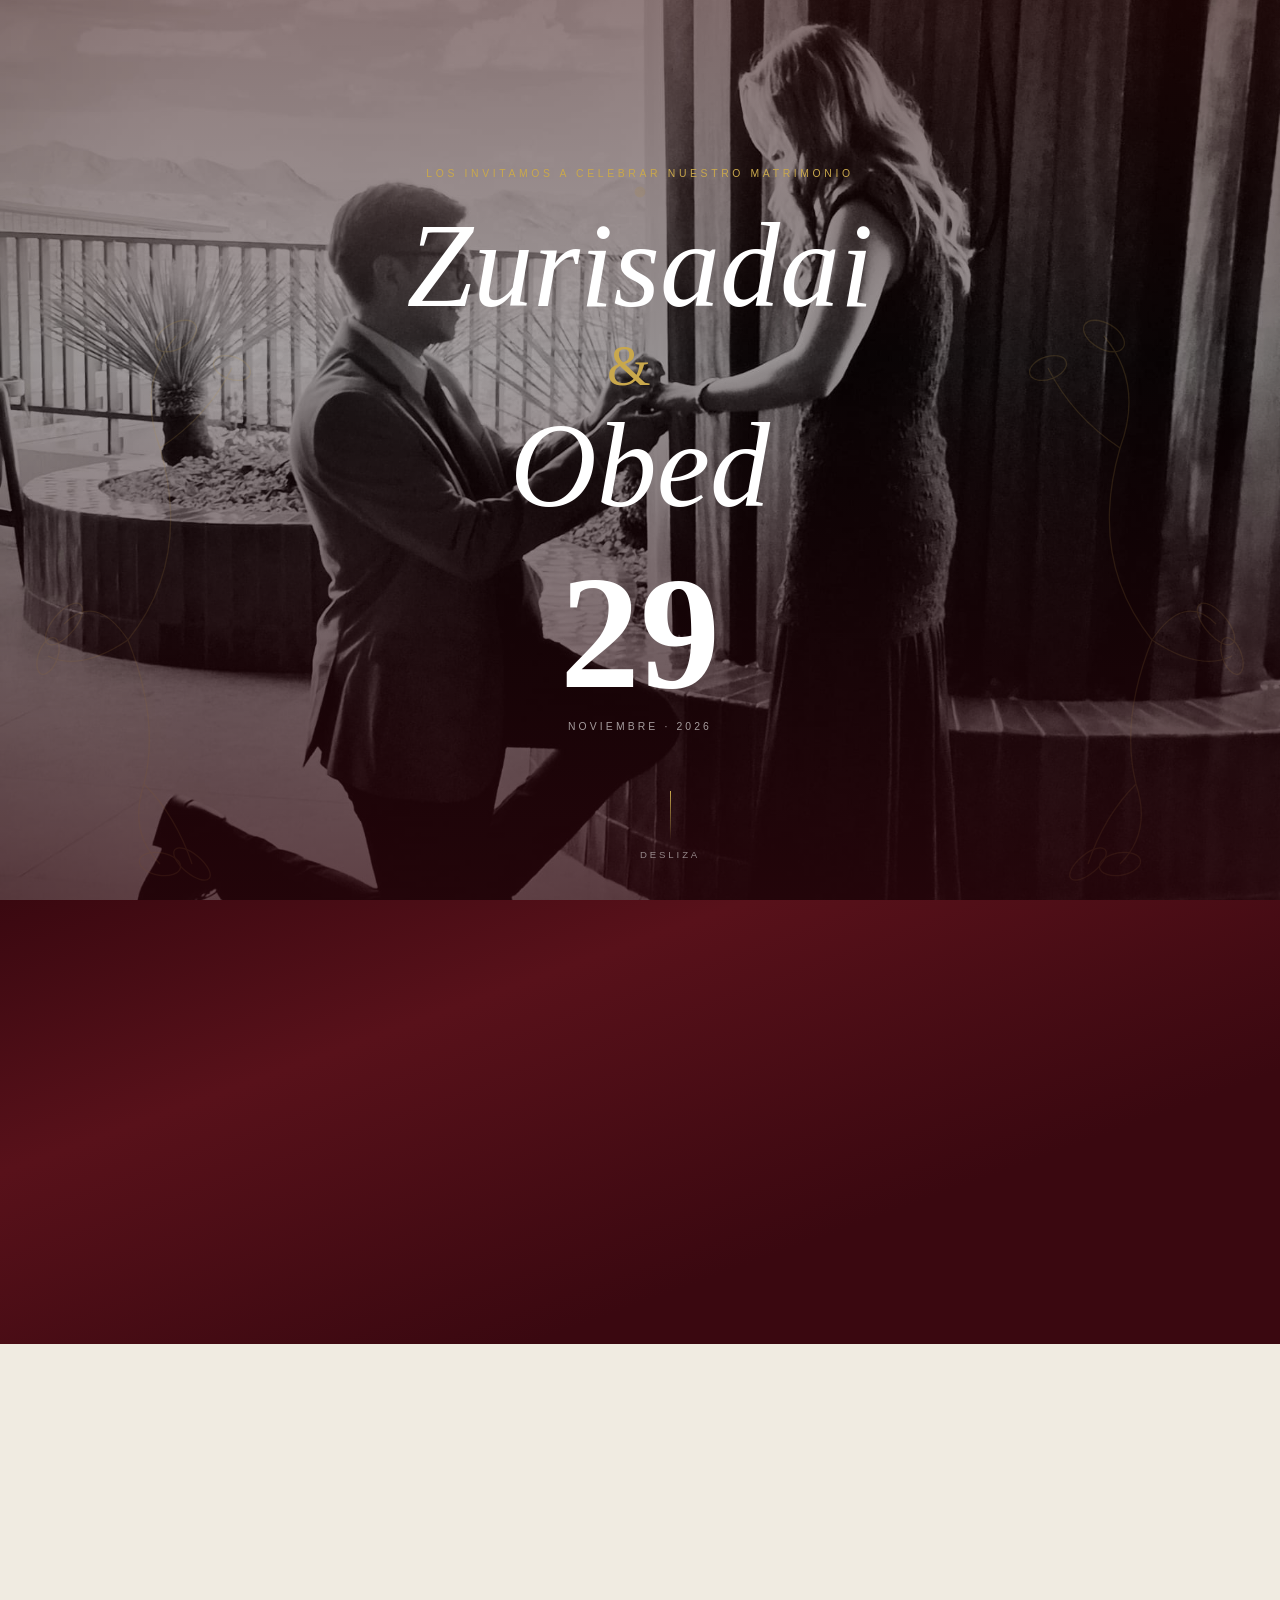
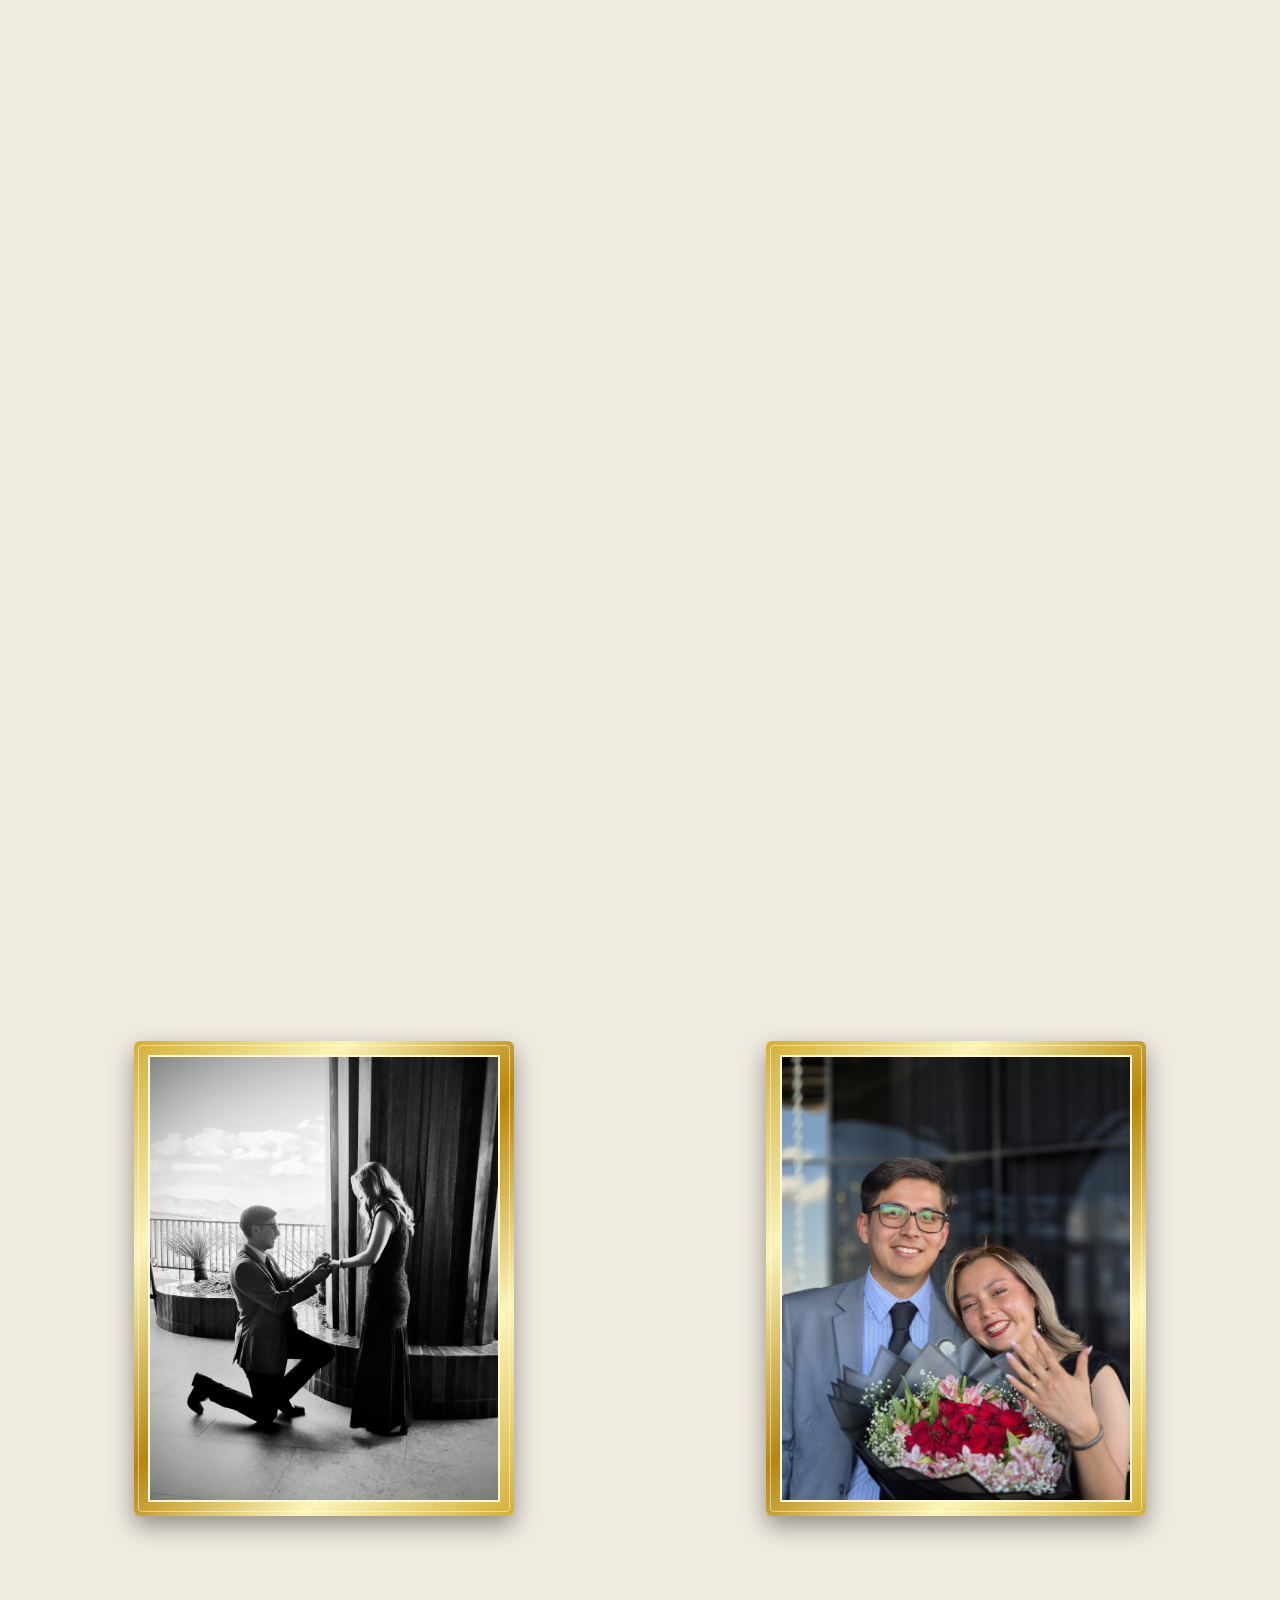
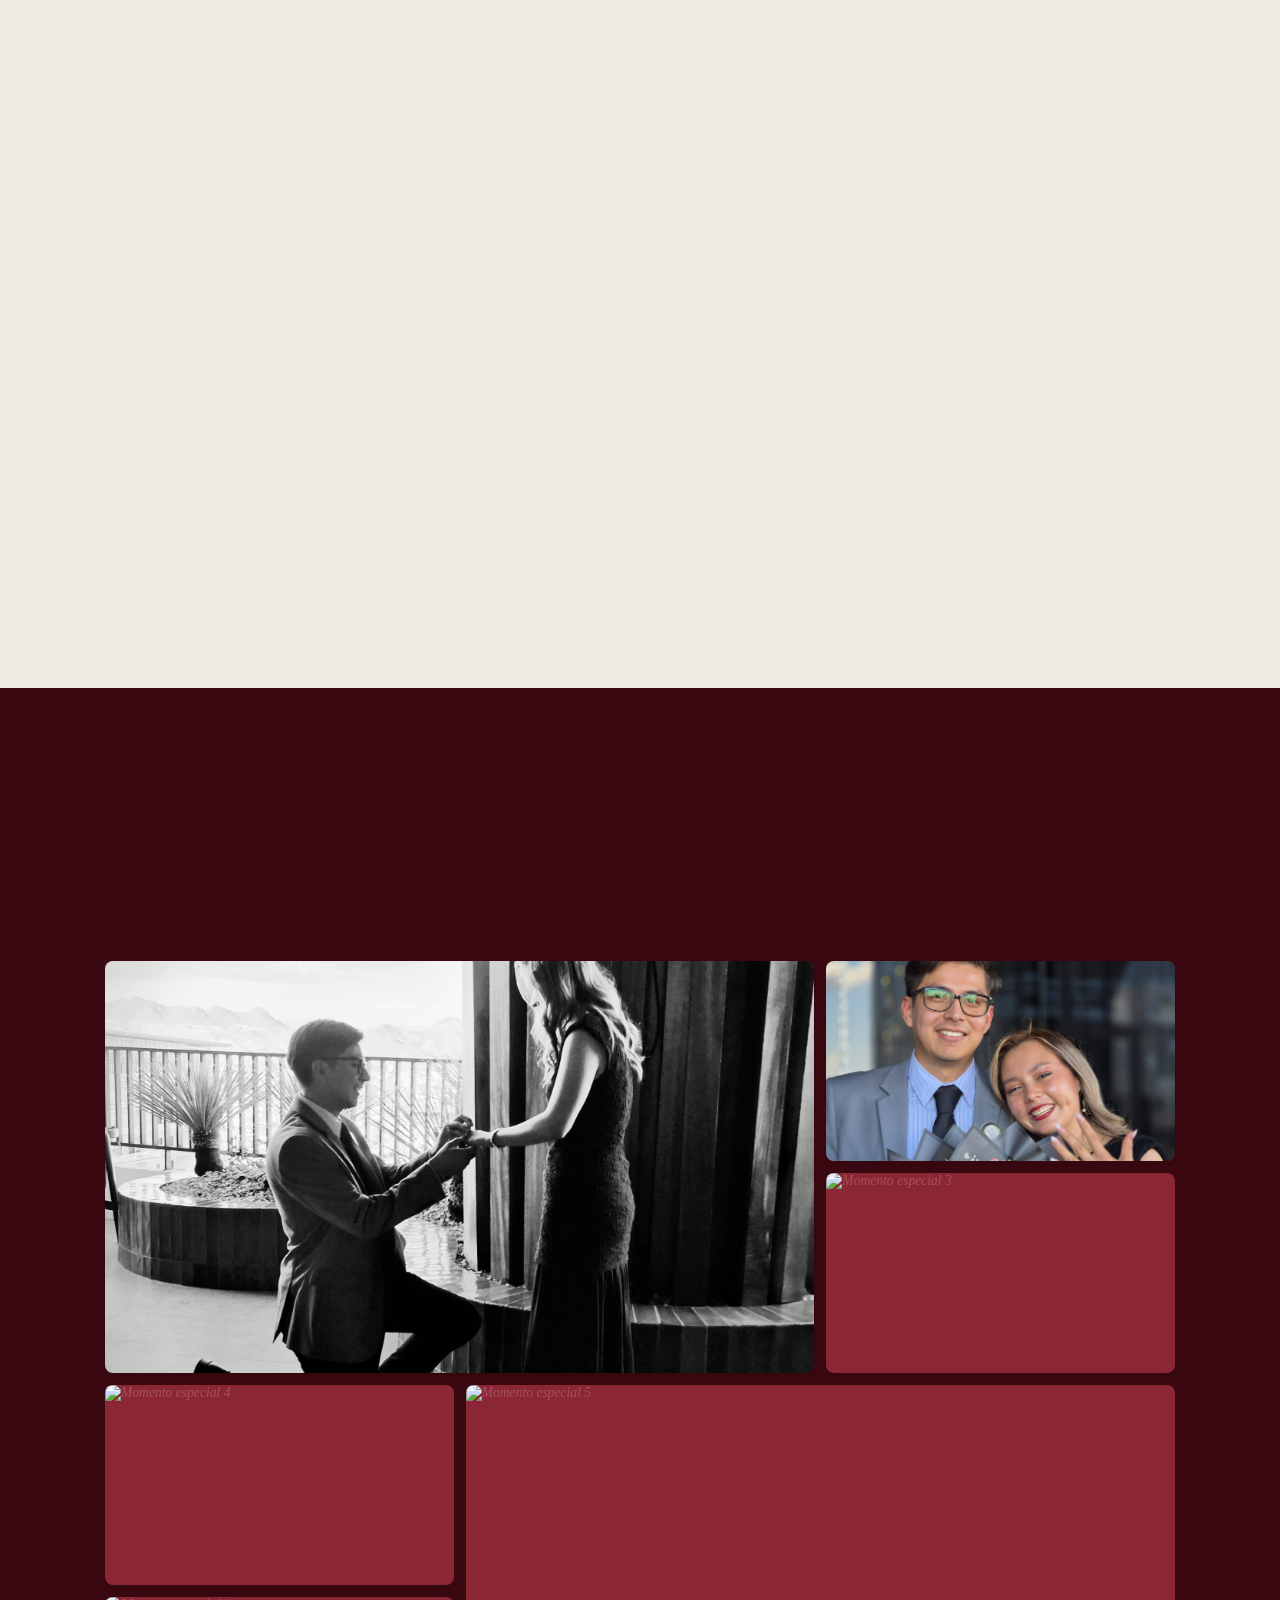
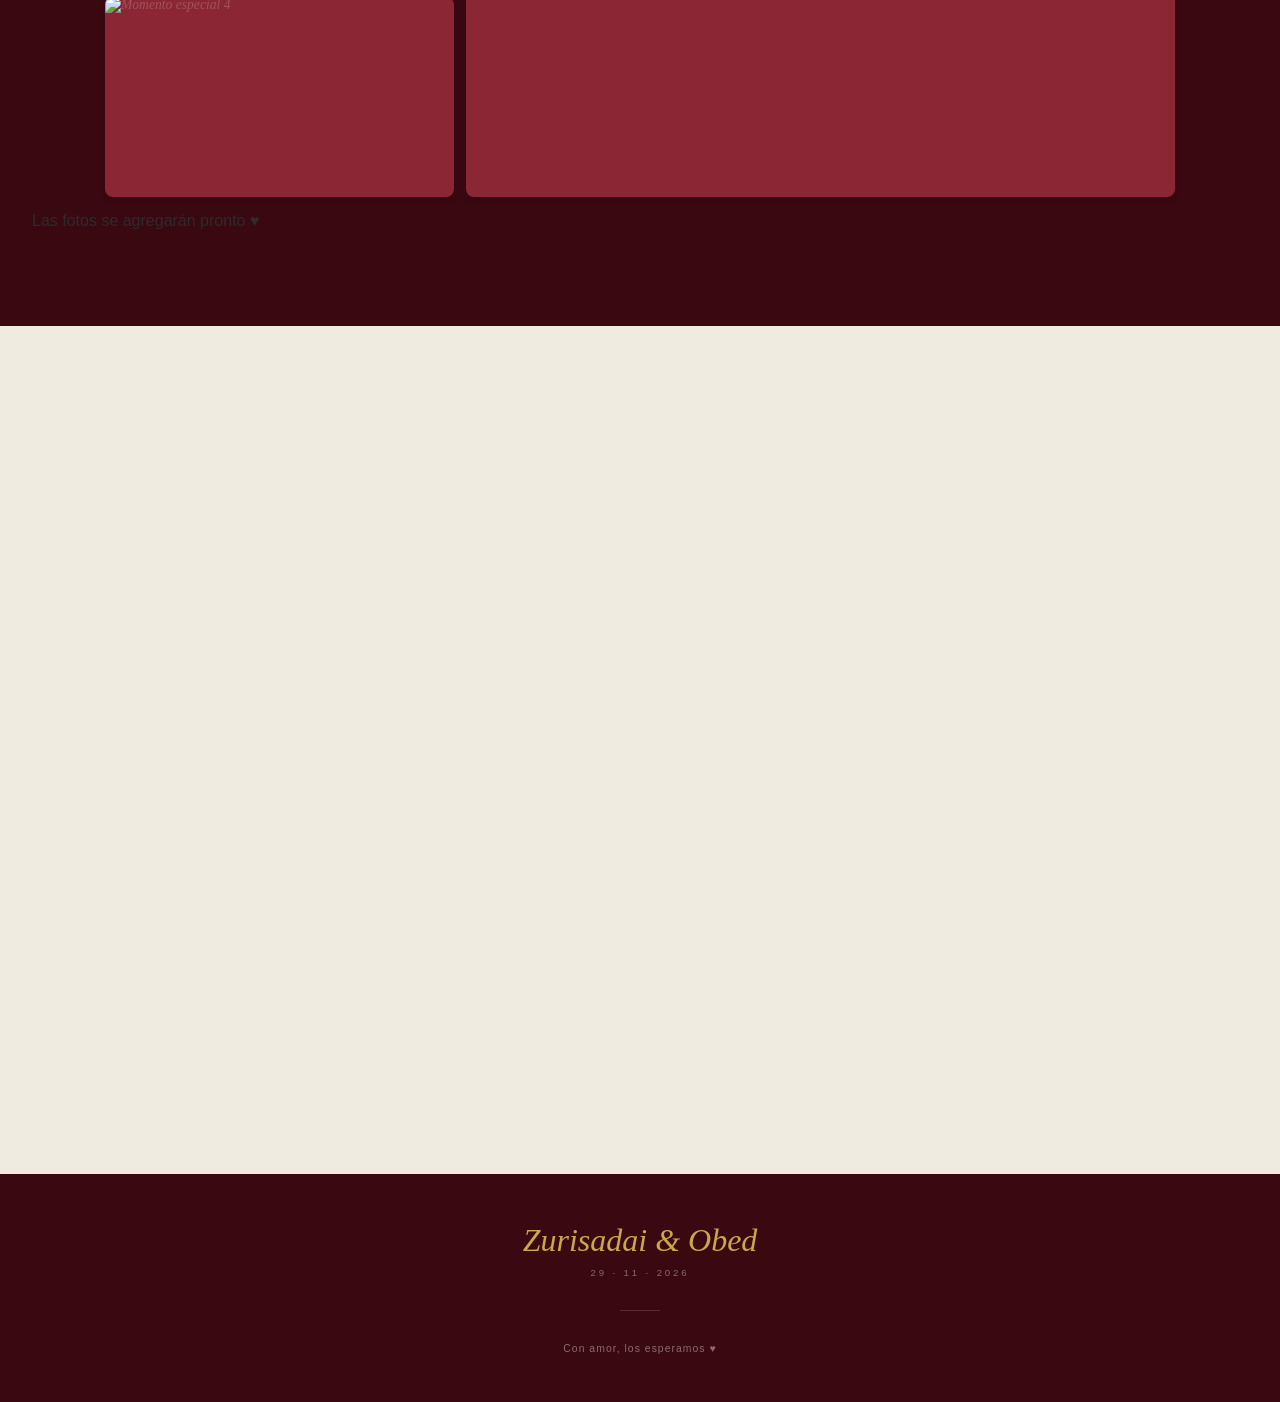
==== commit 0422081f: "chore: reemplazar index2.html por index.html" ====
--- a/index.html
+++ b/index.html
@@ -5,16 +5,16 @@
   <meta name="viewport" content="width=device-width, initial-scale=1.0">
   <title>Zurisadai & Obed • 29 Nov 2026</title>
   <link href="https://fonts.googleapis.com/css2?family=Cormorant+Garamond:ital,wght@0,300;0,400;0,600;1,300;1,400&family=Montserrat:wght@300;400;500&display=swap" rel="stylesheet">
-  <link rel="stylesheet" href="estilosboda.css">
+  <link rel="stylesheet" href="estilos2.css">
 </head>
 <body>
 
 <!-- ── HERO ── -->
 <section class="hero">
   <div class="hero-photo-placeholder">
-    <!-- 🖼️ REEMPLAZA CON:
-    <img src="foto-principal.jpg" style="width:100%;height:100%;object-fit:cover;filter:brightness(0.7)">
-    -->
+  
+    <img src="foto1.jpg" style="width:100%;height:100%;object-fit:cover;filter:brightness(0.7)">
+ 
   </div>
 
   <svg class="hero-botanical" viewBox="0 0 800 800" xmlns="http://www.w3.org/2000/svg">
@@ -68,10 +68,12 @@
 
 <!-- ── CUENTA REGRESIVA ── -->
 <section class="countdown-section">
+
   <div class="section-inner reveal">
-    <span class="section-eyebrow">Faltan</span>
+
     <h2 class="section-title">El gran día se acerca</h2>
-    <div class="divider" style="background:rgba(255,255,255,0.2)"></div>
+      <span class="section-eyebrow">Faltan</span>
+    <div class="divider" style="background:rgba(255, 0, 0, 0.2)"></div>
     <div class="countdown-grid">
       <div class="countdown-item">
         <span class="countdown-num" id="cd-dias">--</span>
@@ -115,7 +117,7 @@
         </svg>
         <span class="detalle-titulo">Fecha</span>
         <span class="detalle-valor">Domingo 29 de Noviembre</span>
-        <p class="detalle-sub">2026</p>
+        <p class="detalle-valor">2026</p>
       </div>
 
       <div class="detalle-card reveal">
@@ -142,7 +144,64 @@
 Calle 32 A #309
 35 metros de la carretera 46
 31650 San Guillermo (Santa Elena), Chih.<br> <br>Salon de eventos mariana bonita: <br>Sierra de Pedernales 10602, Sierra Azul, 31384 Chihuahua, Chih.</p>
-      </div>
+    </div>
+
+
+        <!-- ── DETALLES vestimenta ── -->
+       
+      <div class="detalle-card reveal" id="vestimenta">
+        <span class="detalle-titulo"><br><br>Código de vestimenta</span>
+        <span class="detalle-valor">Formal</span>
+
+        <div class="vestimenta-iconos">
+    <!-- Traje hombre -->
+    <svg width="80" height="110" viewBox="0 0 80 110" fill="none" xmlns="http://www.w3.org/2000/svg">
+      <!-- Cabeza -->
+      <circle cx="40" cy="12" r="10" fill="#2C2C2C"/>
+      <!-- Cuello corbata -->
+      <polygon points="40,22 36,32 40,38 44,32" fill="#58111A"/>
+      <!-- Saco izquierda -->
+      <path d="M20,30 Q15,35 12,70 L35,70 L35,30 Q30,28 25,30 Z" fill="#1A1A1A"/>
+      <!-- Saco derecha -->
+      <path d="M60,30 Q65,35 68,70 L45,70 L45,30 Q50,28 55,30 Z" fill="#1A1A1A"/>
+      <!-- Camisa blanca centro -->
+      <rect x="35" y="30" width="10" height="40" fill="#FDFBF7"/>
+      <!-- Pantalón -->
+      <rect x="25" y="70" width="12" height="38" rx="2" fill="#1A1A1A"/>
+      <rect x="43" y="70" width="12" height="38" rx="2" fill="#1A1A1A"/>
+      <!-- Botones -->
+      <circle cx="40" cy="42" r="1.2" fill="#C9A84C"/>
+      <circle cx="40" cy="50" r="1.2" fill="#C9A84C"/>
+      <circle cx="40" cy="58" r="1.2" fill="#C9A84C"/>
+    </svg>
+
+     <!-- Separador -->
+    <span class="vestimenta-amp">&</span>
+
+    <!-- Vestido mujer -->
+    <svg width="70" height="110" viewBox="0 0 70 110" fill="none" xmlns="http://www.w3.org/2000/svg">
+      <!-- Cabeza -->
+      <circle cx="35" cy="12" r="10" fill="#2C2C2C"/>
+      <!-- Cuello -->
+      <rect x="30" y="22" width="10" height="8" fill="#1A1A1A"/>
+      <!-- Parte superior vestido -->
+      <path d="M22,30 Q20,28 18,30 L20,58 L50,58 L52,30 Q50,28 48,30 Q42,26 35,26 Q28,26 22,30 Z" fill="#1A1A1A"/>
+      <!-- Falda larga -->
+      <path d="M20,58 Q14,75 10,108 L60,108 Q56,75 50,58 Z" fill="#1A1A1A"/>
+      <!-- Detalle escote -->
+      <path d="M28,30 Q35,36 42,30" stroke="#3A3A3A" stroke-width="1" fill="none"/>
+    </svg>
+  </div>
+
+
+    <div class="vestimenta-texto">
+    <p class="vestimenta-cita">
+      "…Deben vestir con ropa apropiada y arreglarse con modestia y buen juicio"
+    </p>
+    <p class="vestimenta-referencia">(1 Timoteo 2:9)</p>
+  </div>
+</div>
+
 
     </div>
   </div>
@@ -152,15 +211,15 @@
 <!-- ── FOTO DUO ── -->
 <div class="foto-section">
   <div class="foto-duo">
-    <div class="foto-placeholder">
+    <div class="foto-frame">
  <img src="foto1.jpg" style="width:100%;height:100%;object-fit:cover"> 
-      Foto de los novios 1
-      <span class="galeria-add-btn">Agrega tu foto</span>
-    </div>
-    <div class="foto-placeholder foto-placeholder-b">
+    
+      <span class="galeria-add-btn"></span>
+    </div>
+    <div class="foto-frame">
      <img src="foto2.jpg" style="width:100%;height:100%;object-fit:cover"> 
-      Foto de los novios 2
-      <span class="galeria-add-btn">Agrega tu foto</span>
+ 
+      <span class="galeria-add-btn"></span>
     </div>
   </div>
 </div>
@@ -172,7 +231,8 @@
     <span class="section-eyebrow">Nuestra historia</span>
     <h2 class="section-title">El camino hasta el altar</h2>
     <div class="divider"></div>
-    <p class="body-text">Cada historia de amor tiene sus propios momentos especiales. Aquí compartimos los nuestros.</p>
+    <p class="body-text">        <p class="historia-desc">"Me comprometeré a ser tu esposo para siempre; me comprometeré en rectitud y justicia, en amor leal y misericordia." (Oseas 2:19).</p>
+</p>
   </div>
 
   <div class="historia-timeline reveal">
@@ -222,29 +282,57 @@
     <div class="divider"></div>
   </div>
 
-  <div class="galeria-grid reveal">
-    <div class="galeria-item large">
-      Foto principal <span class="galeria-add-btn">Agrega tu foto</span>ting in t
-<img src="foto3.jpg" alt="Young couple dressed formally smiling and looking at each other while standing outdoors at night under palm trees with a red wall and soft lighhe background; affectionate and joyful mood; no visible text" style="width: 55px%;height:-90%;object-fit:cover;margin-top:1px;margin-left:-60px; margin-right:1px;margin-bottom:1px;">
-
-    </div>
-    <div class="galeria-item">
-      Foto 2 <span class="galeria-add-btn">Agrega tu foto</span>
-    </div>
-    <div class="galeria-item">
-      Foto 3 <span class="galeria-add-btn">Agrega tu foto</span>
-    </div>
-    <div class="galeria-item">
-      Foto 4 <span class="galeria-add-btn">Agrega tu foto</span>
-    </div>
-    <div class="galeria-item large">
-      Foto 5 <span class="galeria-add-btn">Agrega tu foto</span>
-    </div>
-  </div>
+ <div class="galeria-grid">
+  <!-- Ítem Grande -->
+  <div class="galeria-item large">
+    <img src="foto1.jpg" alt="Momento especial 1">
+    <div class="galeria-overlay">
+
+    </div>
+  </div>
+
+
+  <!-- Ítem Estándar -->
+  <div class="galeria-item">
+    <img src="foto2.jpg" alt="Momento especial 2">
+    <div class="galeria-overlay">
+
+    </div>
+  </div>
+
+  <div class="galeria-item">
+    <img src="foto3.jpg" alt="Momento especial 3">
+    <div class="galeria-overlay">
+
+    </div>
+  </div>
+
+
+  <div class="galeria-item">
+    <img src="foto4.jpg" alt="Momento especial 4">
+    <div class="galeria-overlay">
+
+    </div>
+  </div>
+  <div class="galeria-item">
+    <img src="foto5.jpg" alt="Momento especial 4">
+    <div class="galeria-overlay">
+  
+    </div>
+  </div>
+
+  <!-- Otro Ítem Grande -->
+  <div class="galeria-item large">
+    <img src="foto5.jpg" alt="Momento especial 5">
+    <div class="galeria-overlay">
+     
+    </div>
+  </div>
+</div>
+
 
   <p class="galeria-note">Las fotos se agregarán pronto ♥</p>
 </section>
-
 
 <!-- ── RSVP ── -->
 <section class="rsvp-section">
@@ -276,11 +364,11 @@
     <div class="rsvp-field">
       <label class="rsvp-label">¿Confirmas tu asistencia?</label>
       <div class="rsvp-radios">
-        <label class="rsvp-radio" id="radio-si">
-          <input type="radio" name="asistencia" value="si"> ♥ Sí, estaré ahí
+        <label class="rsvp-radio" id="radio-si"onclick="selectRadio('si')">
+          <input type="radio" name="asistencia" value="Sí, estaré ahí"> ♥ Sí, estaré ahí
         </label>
-        <label class="rsvp-radio" id="radio-no">
-          <input type="radio" name="asistencia" value="no"> Lo siento, no podré
+        <label class="rsvp-radio" id="radio-no" onclick="selectRadio('no')">
+          <input type="radio" name="asistencia" value="No podré asistir"> Lo siento, no podré
         </label>
       </div>
     </div>
@@ -308,6 +396,6 @@
   <p class="footer-copy">Con amor, los esperamos ♥</p>
 </footer>
 
-<script src="funcion.js"></script>
+<script src="funcion2.js"></script>
 </body>
 </html>
--- a/estilos2.css
+++ b/estilos2.css
@@ -0,0 +1,802 @@
+/* ── TOKENS ── */
+:root {
+  --vino:        #58111A;
+  --vino-deep:   #3A0810;
+  --vino-light:  #8B2635;
+  --oro:         #C9A84C;
+  --marfil:      #FDFBF7;
+  --marfil-dark: #F0EBE1;
+  --gris:        #2C2C2C;
+  --gris-soft:   #6B6B6B;
+  --blanco:      #FFFFFF;
+  --display:     'Cormorant Garamond', serif;
+  --body:        'Montserrat', sans-serif;
+}
+
+/* ── RESET ── */
+*, *::before, *::after { box-sizing: border-box; margin: 0; padding: 0; }
+html { scroll-behavior: smooth; }
+body {
+  background: var(--marfil);
+  color: var(--gris);
+  font-family: var(--body);
+  font-weight: 300;
+  overflow-x: hidden;
+}
+
+/* ── HERO ── */
+.hero {
+  position: relative;
+  height: 100vh;
+  height: 100svh;
+  min-height: 600px;
+  background: var(--marfil-dark);
+  display: flex;
+  flex-direction: column;
+  align-items: center;
+  justify-content: center;
+  text-align: center;
+  overflow: hidden;
+}
+
+.hero-botanical {
+  position: absolute;
+  inset: 0;
+  pointer-events: none;
+  opacity: 0.18;
+ 
+
+}
+
+.hero-photo-placeholder {
+  position: absolute;
+  inset: 0;
+  background: linear-gradient(160deg, #3A0810 0%, #58111A 40%, #7A1F30 70%, #3A0810 100%);
+}
+
+.hero-overlay {
+  position: absolute;
+  inset: 0;
+  background: linear-gradient(to bottom,
+    #4907074d 0%,
+    rgba(58,8,16,0.1) 40%,
+    rgba(58,8,16,0.6) 100%);
+}
+
+.hero-content {
+  position: relative;
+  z-index: 2;
+  padding: 2rem;
+}
+
+.hero-eyebrow {
+  font-family: var(--body);
+  font-size: 0.65rem;
+  font-weight: 500;
+  letter-spacing: 0.35em;
+  text-transform: uppercase;
+  color: var(--oro);
+  margin-bottom: 1.5rem;
+  opacity: 0;
+  animation: fadeUp 1s ease 0.3s forwards;
+}
+
+.hero-names {
+  font-family: var(--display);
+  font-size: clamp(3.5rem, 10vw, 7.5rem);
+  font-weight: 300;
+  font-style: italic;
+  color: var(--blanco);
+  line-height: 1.05;
+  opacity: 0;
+  animation: fadeUp 1.1s ease 0.6s forwards;
+}
+
+.hero-names span {
+  display: block;
+  font-size: clamp(2rem, 5vw, 3.5rem);
+  font-weight: 300;
+  font-style: normal;
+  letter-spacing: 0.4em;
+  color: var(--oro);
+  margin: 0.5rem 0;
+}
+
+.hero-date {
+  font-family: var(--display);
+  font-size: clamp(4rem, 14vw, 10rem);
+  font-weight: 600;
+  color: var(--blanco);
+  line-height: 1;
+  margin-top: 1.5rem;
+  opacity: 0;
+  animation: fadeUp 1.1s ease 0.9s forwards;
+}
+
+.hero-date-label {
+  font-family: var(--body);
+  font-size: 0.65rem;
+  letter-spacing: 0.3em;
+  text-transform: uppercase;
+  color: rgba(255,255,255,0.6);
+  margin-top: 0.5rem;
+  opacity: 0;
+  animation: fadeUp 1s ease 1.1s forwards;
+}
+
+.hero-scroll {
+  position: absolute;
+  bottom: 2.5rem;
+  left: 50%;
+  transform: translateX(-50%);
+  z-index: 2;
+  display: flex;
+  flex-direction: column;
+  align-items: center;
+  gap: 0.5rem;
+  opacity: 0;
+  animation: fadeUp 1s ease 1.5s forwards;
+}
+
+.hero-scroll span {
+  font-size: 0.6rem;
+  letter-spacing: 0.3em;
+  text-transform: uppercase;
+  color: rgba(255,255,255,0.5);
+}
+
+.scroll-line {
+  width: 1px;
+  height: 50px;
+  background: linear-gradient(to bottom, var(--oro), transparent);
+  animation: scrollPulse 2s ease-in-out infinite;
+}
+
+/* ── SECCIONES BASE ── */
+section { padding: 6rem 2rem; }
+
+.section-inner {
+  max-width: 780px;
+  margin: 0 auto;
+  text-align: center;
+ 
+}
+
+.section-eyebrow {
+  font-size: 0.6rem;
+  letter-spacing: 0.35em;
+  text-transform: uppercase;
+  color: var(--oro);
+  margin-bottom: 1.2rem;
+  display: block;
+}
+
+.section-title {
+  font-family: var(--display);
+  font-size: clamp(2.2rem, 5vw, 3.5rem);
+  font-weight: 300;
+  font-style: italic;
+  color: var(--vino);
+  line-height: 1.2;
+  margin-bottom: 2rem;
+}
+
+.divider {
+  width: 60px;
+  height: 1px;
+  background: var(--oro);
+  margin: 0 auto 2rem;
+}
+
+.body-text {
+  font-size: 0.9rem;
+  line-height: 1.9;
+  color: var(--gris-soft);
+  max-width: 540px;
+  margin: 0 auto;
+}
+
+/* ── COUNTDOWN ── */
+.countdown-section {
+
+
+  padding: 5rem 2rem;
+background: linear-gradient(160deg, #3A0810 0%, #58111A 30%, #3A0810 70%, #3A0810 100%);
+}
+
+.countdown-section .section-title { color: var(--blanco); }
+
+.countdown-grid {
+  display: flex;
+  justify-content: center;
+  gap: clamp(1.5rem, 4vw, 4rem);
+  margin-top: 3rem;
+  flex-wrap: wrap;
+}
+
+.countdown-item { text-align: center; }
+
+.countdown-num {
+  font-family: var(--display);
+  font-size: clamp(3rem, 8vw, 5.5rem);
+  font-weight: 600;
+  color: var(--oro);
+  line-height: 1;
+  display: block;
+}
+
+.countdown-label {
+  font-size: 0.55rem;
+  letter-spacing: 0.3em;
+  text-transform: uppercase;
+  color: rgba(255,255,255,0.5);
+  margin-top: 0.5rem;
+  display: block;
+}
+
+
+.countdown-sep {
+  font-family: var(--display);
+  font-size: 3rem;
+  color: rgba(255,255,255,0.2);
+  align-self: center;
+  padding-bottom: 1rem;
+}
+
+/* ── DETALLES ── */
+.detalles-section { background: var(--marfil-dark); }
+
+.detalles-grid {
+  display: grid;
+  grid-template-columns: repeat(auto-fit, minmax(200px, 1fr));
+  gap: 2.5rem;
+  margin-top: 3rem;
+  text-align: center;
+}
+
+.detalle-card { padding: 2rem 1.5rem; }
+
+.detalle-icon {
+  width: 44px;
+  height: 44px;
+  margin: 0 auto 1.2rem;
+  opacity: 0.9;
+}
+
+.detalle-titulo {
+  font-size: 0.6rem;
+  letter-spacing: 0.3em;
+  text-transform: uppercase;
+  color: var(--oro);
+  margin-bottom: 0.8rem;
+  display: block;
+}
+
+.detalle-valor {
+  font-family: var(--display);
+  font-size: 1.4rem;
+  font-weight: 400;
+  color: var(--vino);
+  line-height: 1.3;
+}
+
+.detalle-sub {
+  font-size: 0.75rem;
+  color: var(--gris-soft);
+  margin-top: 0.4rem;
+  line-height: 1.5;
+}
+
+/* ── CÓDIGO DE VESTIMENTA ── */
+#vestimenta {
+  background: var(--marfil-dark);
+  border: 0px solid rgba(0, 0, 0, 0.12);
+  border-radius: 8px;
+  padding: 2.5rem 2rem;
+}
+
+#vestimenta .detalle-titulo {
+  font-size: 0.65rem;
+  letter-spacing: 0.3em;
+  text-transform: uppercase;
+  color: var(--gris-soft);
+  display: block;
+  margin-bottom: 0.3rem;
+}
+
+#vestimenta .detalle-valor {
+  font-family: var(--display);
+  font-size: 2rem;
+  font-style: italic;
+  color: var(--vino);
+  display: block;
+  margin-bottom: 1.5rem;
+}
+
+.vestimenta-iconos {
+  display: flex;
+  align-items: center;
+  justify-content: center;
+  gap: 1.5rem;
+  margin: 1.5rem 0;
+}
+
+.vestimenta-amp {
+  font-family: var(--display);
+  font-size: 2rem;
+  font-style: italic;
+  color: var(--oro);
+  line-height: 1;
+}
+
+.vestimenta-texto {
+  margin-top: 1.5rem;
+  padding-top: 1.5rem;
+  border-top: 1px solid rgba(88, 17, 26, 0.1);
+}
+
+.vestimenta-cita {
+  font-family: var(--display);
+  font-size: 1rem;
+  font-style: italic;
+  color: var(--gris);
+  line-height: 1.7;
+  margin-bottom: 0.5rem;
+}
+
+.vestimenta-referencia {
+  font-size: 0.75rem;
+  color: var(--gris-soft);
+  letter-spacing: 0.05em;
+}
+
+
+/* ── FOTO DUO ── */
+.foto-section { background: var(--marfil-dark); padding: 0; }
+
+.foto-duo {
+  display: grid;
+  grid-template-columns: 1fr 1fr;
+  place-items: center;   /* centra el marco dentro de la celda */
+  gap: 24px;
+  padding: 20px;
+}
+
+.foto-frame {
+  position: relative;
+  padding: 14px;
+  background: linear-gradient(135deg, #d4af37, #fbf5b7, #b8860b, #fcf6ba, #d4af37);
+  border-radius: 6px;
+  box-shadow: 0 10px 25px rgba(0,0,0,0.4);
+
+  /* clave: limita el tamaño en pantallas grandes */
+  width: 100%;
+  max-width: 380px;      /* ajusta este valor a tu gusto */
+  aspect-ratio: 4 / 5;   /* controla la proporción del marco, no solo la imagen */
+}
+
+.foto-frame img {
+  display: block;
+  width: 100%;
+  height: 100%;
+  object-fit: cover;     /* la imagen se recorta bonito sin deformarse */
+  border: 2px solid #fff8dc;
+}
+
+.foto-frame::before {
+  content: "";
+  position: absolute;
+  inset: 4px;
+  border: 1px solid rgba(255,255,255,0.5);
+  border-radius: 4px;
+  pointer-events: none;
+}
+
+
+
+
+
+
+
+
+
+
+
+
+
+
+
+
+
+
+
+
+
+
+
+
+
+
+.foto-placeholder {
+  background: var(--marfil-dark);
+  display: flex;
+  align-items: center;
+  justify-content: center;
+  color: rgba(255,255,255,0.3);
+  font-family: var(--display);
+  font-style: italic;
+  font-size: 1rem;
+  letter-spacing: 0.05em;
+  text-align: center;
+  padding: 2rem;
+  position: relative;
+  overflow: hidden;
+}
+
+.foto-placeholder::after {
+  content: '';
+  position: center;
+  inset: 16px;
+  border: 1px solid rgba(201,168,76,0.2);
+  pointer-events: none;
+}
+
+.foto-placeholder-b {
+  background: var(--marfil-dark);
+}
+
+/* ── HISTORIA ── */
+.historia-section { background: var(--marfil-dark); }
+
+.historia-timeline {
+  display: grid;
+  gap: 3rem;
+  margin-top: 3.5rem;
+  max-width: 560px;
+  margin-left: auto;
+  margin-right: auto;
+  text-align: left;
+}
+
+.historia-item {
+  display: grid;
+  grid-template-columns: 48px 1fr;
+  gap: 1.5rem;
+  align-items: start;
+}
+
+.historia-dot-col {
+  display: flex;
+  flex-direction: column;
+  align-items: center;
+  padding-top: 0.3rem;
+}
+
+.historia-dot {
+  width: 12px;
+  height: 12px;
+  border-radius: 50%;
+  background: var(--vino);
+  border: 2px solid var(--oro);
+  flex-shrink: 0;
+}
+
+.historia-line {
+  width: 1px;
+  flex: 1;
+  background: linear-gradient(to bottom, var(--oro), transparent);
+  min-height: 40px;
+  margin-top: 6px;
+}
+
+.historia-year {
+  font-size: 0.6rem;
+  letter-spacing: 0.25em;
+  text-transform: uppercase;
+  color: var(--oro);
+  margin-bottom: 0.4rem;
+  display: block;
+}
+
+.historia-texto {
+  font-family: var(--display);
+  font-size: 1.15rem;
+  font-weight: 400;
+  color: var(--vino);
+  line-height: 1.5;
+  margin-bottom: 0.5rem;
+}
+
+.historia-desc {
+  font-size: 0.8rem;
+  color: var(--gris-soft);
+  line-height: 1.7;
+}
+
+/* ── GALERÍA ── */
+.galeria-section { background: var(--vino-deep); padding: 6rem 2rem; }
+.galeria-section .section-title  { color: var(--blanco); }
+.galeria-section .section-eyebrow { color: var(--oro); }
+.galeria-section .divider        { background: var(--oro); }
+/* MÓVIL: una columna, todos los ítems iguales */
+.galeria-grid {
+  display: grid;
+  grid-template-columns: 1fr;
+  gap: 12px;
+  padding: 15px;
+  max-width: 1100px;
+  margin: 0 auto;
+}
+.galeria-item {
+  height: 250px;           /* altura fija — sin aspect-ratio */
+  background: var(--vino-light);
+  border-radius: 8px;
+  overflow: hidden;
+  box-shadow: 0 4px 6px rgba(0,0,0,0.1);
+  display: flex;
+  align-items: center;
+  justify-content: center;
+  color: rgba(255,255,255,0.2);
+  font-family: var(--display);
+  font-style: italic;
+  font-size: 0.85rem;
+  position: relative;
+  cursor: pointer;
+  transition: transform 0.3s ease;
+}
+.galeria-item:hover { transform: scale(1.02); }
+.galeria-item img {
+  position: absolute;
+  inset: 0;
+  width: 100%;
+  height: 100%;
+  object-fit: cover;
+  display: block;
+}
+.galeria-overlay {
+  position: absolute;
+  inset: 0;
+  display: flex;
+  align-items: flex-end;
+  justify-content: flex-end;
+  pointer-events: none;
+}
+/* DESKTOP: 3 columnas, posición exacta para cada foto */
+@media (min-width: 768px) {
+  .galeria-grid {
+    grid-template-columns: repeat(3, 1fr);
+    grid-template-rows: repeat(4, 200px);
+  }
+  /* El grid controla la altura en desktop */
+  .galeria-item { height: auto; }
+  /* foto1 → grande arriba-izquierda */
+  .galeria-item:nth-child(1) { grid-column: 1 / 3; grid-row: 1 / 3; }
+  /* foto2 → pequeña arriba-derecha fila 1 */
+  .galeria-item:nth-child(2) { grid-column: 3;     grid-row: 1;     }
+  /* foto3 → pequeña arriba-derecha fila 2 */
+  .galeria-item:nth-child(3) { grid-column: 3;     grid-row: 2;     }
+  /* foto4 → pequeña abajo-izquierda fila 3 */
+  .galeria-item:nth-child(4) { grid-column: 1;     grid-row: 3;     }
+  /* foto5 → pequeña abajo-izquierda fila 4 */
+  .galeria-item:nth-child(5) { grid-column: 1;     grid-row: 4;     }
+  /* foto6 → grande abajo-derecha (espejo de foto1) */
+  .galeria-item:nth-child(6) { grid-column: 2 / 4; grid-row: 3 / 5; }
+}
+/* --- SOLUCIÓN RESPONSIVA PARA ELEMENTOS GRANDES --- 
+.galeria-item.large {
+  grid-column: span 1;
+  grid-row: span 1;
+}
+
+@media (min-width: 768px) {
+  .galeria-item.large { 
+    grid-column: span 2; 
+    grid-row: span 2; 
+    aspect-ratio: auto; 
+  }
+}
+
+
+.galeria-add-btn {
+  position: absolute;
+  bottom: 10px;
+  right: 10px;
+  background: rgba(201,168,76,0.15);
+  border: 1px solid rgba(201,168,76,0.4);
+  color: var(--oro);
+  font-size: 0.55rem;
+  letter-spacing: 0.2em;
+  text-transform: uppercase;
+  padding: 4px 8px;
+  border-radius: 2px;
+  pointer-events: none; 
+}
+
+.galeria-note {
+  text-align: center;
+  margin-top: 2rem;
+  font-size: 0.75rem;
+  color: rgba(255,255,255,0.3);
+  letter-spacing: 0.1em;
+}
+
+*/
+.rsvp-section { background: var(--marfil-dark); }
+
+.rsvp-form {
+  max-width: 500px;
+  margin: 3rem auto 0;
+  display: grid;
+  gap: 1.2rem;
+}
+
+.rsvp-field {
+  display: flex;
+  flex-direction: column;
+  gap: 0.4rem;
+}
+
+.rsvp-label {
+  font-size: 0.6rem;
+  letter-spacing: 0.25em;
+  text-transform: uppercase;
+  color: var(--vino);
+}
+
+.rsvp-input,
+.rsvp-select,
+.rsvp-textarea {
+  width: 100%;
+  padding: 0.85rem 1rem;
+  border: 1px solid rgba(88,17,26,0.2);
+  border-radius: 2px;
+  background: var(--blanco);
+  font-family: var(--body);
+  font-size: 0.85rem;
+  color: var(--gris);
+  outline: none;
+  transition: border-color 0.2s;
+  appearance: none;
+}
+
+.rsvp-select {
+  background-image: url("data:image/svg+xml,%3Csvg xmlns='http://www.w3.org/2000/svg' width='12' height='8'%3E%3Cpath d='M1 1l5 5 5-5' stroke='%2358111A' stroke-width='1.5' fill='none'/%3E%3C/svg%3E");
+  background-repeat: no-repeat;
+  background-position: right 1rem center;
+  background-size: 12px;
+}
+
+.rsvp-input:focus,
+.rsvp-select:focus,
+.rsvp-textarea:focus { border-color: var(--vino); }
+
+.rsvp-textarea { resize: vertical; min-height: 90px; }
+
+.rsvp-radios { display: flex; gap: 1rem; }
+
+.rsvp-radio {
+  flex: 1;
+  display: flex;
+  align-items: center;
+  justify-content: center;
+  gap: 0.5rem;
+  padding: 0.8rem;
+  border: 1px solid rgba(88,17,26,0.2);
+  border-radius: 2px;
+  background: var(--blanco);
+  cursor: pointer;
+  font-size: 0.8rem;
+  color: var(--gris);
+  transition: all 0.2s;
+}
+
+.rsvp-radio input { display: none; }
+
+.rsvp-radio.selected {
+  background: var(--vino);
+  color: var(--blanco);
+  border-color: var(--vino);
+}
+
+.rsvp-btn {
+  padding: 1rem 2rem;
+  background: var(--vino);
+  color: var(--blanco);
+  border: none;
+  font-family: var(--body);
+  font-size: 0.65rem;
+  font-weight: 500;
+  letter-spacing: 0.3em;
+  text-transform: uppercase;
+  cursor: pointer;
+  transition: background 0.2s, transform 0.1s;
+  margin-top: 0.5rem;
+}
+
+.rsvp-btn:hover  { background: var(--vino-deep); }
+.rsvp-btn:active { transform: scale(0.99); }
+
+.rsvp-success {
+  display: none;
+  text-align: center;
+  padding: 2rem;
+}
+
+.rsvp-success-title {
+  font-family: var(--display);
+  font-size: 2rem;
+  color: var(--vino);
+  font-style: italic;
+  margin-bottom: 0.5rem;
+}
+
+.rsvp-success-text {
+  font-size: 0.8rem;
+  color: var(--gris-soft);
+}
+
+/* ── FOOTER ── */
+footer {
+  background: var(--vino-deep);
+  color: rgba(255,255,255,0.4);
+  text-align: center;
+  padding: 3rem 2rem;
+}
+
+.footer-names {
+  font-family: var(--display);
+  font-size: 2rem;
+  font-style: italic;
+  font-weight: 300;
+  color: var(--oro);
+  margin-bottom: 0.5rem;
+}
+
+.footer-date {
+  font-size: 0.6rem;
+  letter-spacing: 0.3em;
+  text-transform: uppercase;
+  margin-bottom: 2rem;
+}
+
+.footer-divider {
+  width: 40px;
+  height: 1px;
+  background: rgba(255,255,255,0.15);
+  margin: 2rem auto;
+}
+
+.footer-copy { font-size: 0.65rem; letter-spacing: 0.1em; }
+
+/* ── ANIMACIONES ── */
+@keyframes fadeUp {
+  from { opacity: 0; transform: translateY(20px); }
+  to   { opacity: 1; transform: translateY(0); }
+}
+
+@keyframes scrollPulse {
+  0%, 100% { opacity: 0.4; }
+  50%       { opacity: 1; }
+}
+
+.reveal {
+  opacity: 0;
+  transform: translateY(24px);
+  transition: opacity 0.8s ease, transform 0.8s ease;
+}
+
+.reveal.visible {
+  opacity: 1;
+  transform: translateY(0);
+}
+
+html.reveal-ready .reveal { opacity: 1; transform: none; }
+
+/* ── RESPONSIVE ── */
+@media (max-width: 600px) {
+  .foto-duo               { grid-template-columns: 1fr; height: auto; }
+  .foto-placeholder       { height: 260px; }
+  .galeria-grid           { grid-template-columns: 1fr 1fr; grid-template-rows: auto; }
+  .galeria-item.large     { grid-column: span 2; }
+  .countdown-sep          { display: none; }
+}
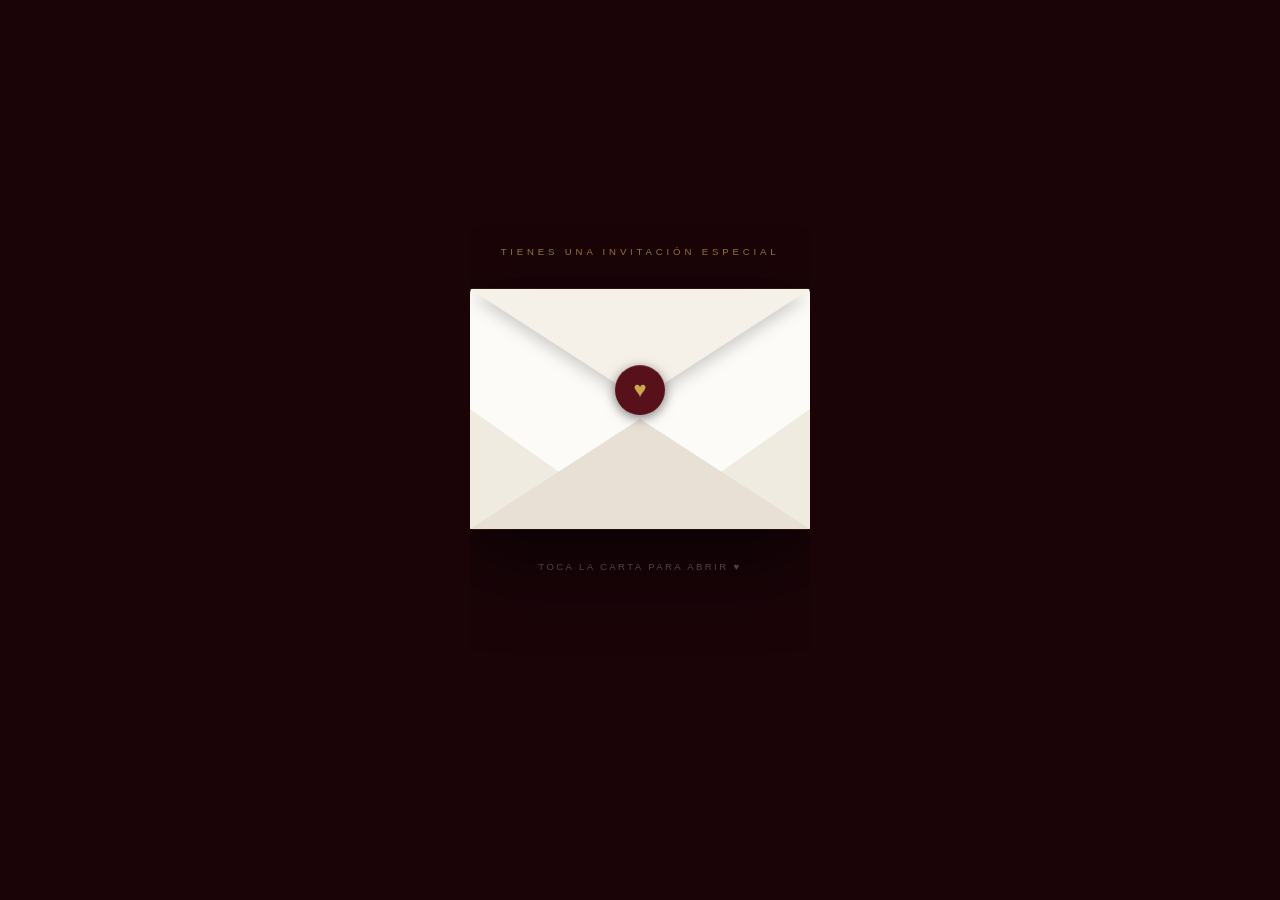
==== commit f9c5ea75: "fix: bugs criticos y malas practicas - JS: eliminar submit listener duplicado que rompia envio a Goo" ====
--- a/index.html
+++ b/index.html
@@ -5,397 +5,403 @@
   <meta name="viewport" content="width=device-width, initial-scale=1.0">
   <title>Zurisadai & Obed • 29 Nov 2026</title>
   <link href="https://fonts.googleapis.com/css2?family=Cormorant+Garamond:ital,wght@0,300;0,400;0,600;1,300;1,400&family=Montserrat:wght@300;400;500&display=swap" rel="stylesheet">
-  <link rel="stylesheet" href="estilos2.css">
+  <style>
+
+    * { box-sizing: border-box; margin: 0; padding: 0; }
+    html, body {
+      height: 100%;
+      background: #1A0408;
+      display: flex;
+      flex-direction: column;
+      align-items: center;
+      justify-content: center;
+      font-family: 'Montserrat', sans-serif;
+      overflow: hidden;
+    }
+
+    /* ── FONDO CON PARTÍCULAS DORADAS ── */
+    .fondo-particulas {
+      position: fixed;
+      inset: 0;
+      pointer-events: none;
+      overflow: hidden;
+      z-index: 0;
+    }
+
+    .particula {
+      position: absolute;
+      width: 2px;
+      height: 2px;
+      background: #C9A84C;
+      border-radius: 50%;
+      opacity: 0;
+      animation: flotar var(--dur) ease-in-out var(--delay) infinite;
+    }
+
+    @keyframes flotar {
+      0%   { opacity: 0; transform: translateY(100vh) scale(0); }
+      10%  { opacity: 0.6; }
+      90%  { opacity: 0.3; }
+      100% { opacity: 0; transform: translateY(-10vh) scale(1); }
+    }
+
+    /* ── CONTENIDO CENTRAL ── */
+    .contenido {
+      position: relative;
+      z-index: 20;
+      display: flex;
+      flex-direction: column;
+      align-items: center;
+      gap: 0;
+    }
+
+    /* ── TEXTO SUPERIOR ── */
+    .texto-superior {
+      font-size: 0.6rem;
+      letter-spacing: 0.4em;
+      text-transform: uppercase;
+      color: rgba(201,168,76,0.7);
+      margin-bottom: 2rem;
+      animation: aparecer 1.5s ease forwards;
+      opacity: 0;
+    }
+
+    @keyframes aparecer {
+      from { opacity: 0; transform: translateY(-10px); }
+      to   { opacity: 1; transform: translateY(0); }
+    }
+
+    /* ── SOBRE ── */
+    .sobre-wrapper {
+      perspective: 1200px;
+      width: min(340px, 85vw);
+      height: min(240px, 60vw);
+      cursor: pointer;
+      position: relative;
+      animation: aparecer 1.5s ease 0.5s forwards;
+      opacity: 0;
+      overflow: visible;
+    }
+
+    .sobre {
+      width: 100%;
+      height: 100%;
+      position: relative;
+      transform-style: preserve-3d;
+      overflow: visible;
+    }
+
+    /* Cuerpo principal */
+    .sobre-cuerpo {
+      position: absolute;
+      inset: 0;
+      background: #FDFBF7;
+      border-radius: 4px;
+      box-shadow:
+        0 30px 80px rgba(0,0,0,0.6),
+        0 0 0 1px rgba(201,168,76,0.15);
+      overflow: visible;
+    }
+
+    /* Triángulos laterales */
+    .sobre-cuerpo::before {
+      content: '';
+      position: absolute;
+      bottom: 0; left: 0;
+      width: 0; height: 0;
+      border-style: solid;
+      border-width: calc(min(240px,60vw) * 0.5) 0 0 calc(min(340px,85vw) * 0.5);
+      border-color: transparent transparent transparent #F0EBE1;
+    }
+
+    .sobre-cuerpo::after {
+      content: '';
+      position: absolute;
+      bottom: 0; right: 0;
+      width: 0; height: 0;
+      border-style: solid;
+      border-width: calc(min(240px,60vw) * 0.5) calc(min(340px,85vw) * 0.5) 0 0;
+      border-color: transparent #F0EBE1 transparent transparent;
+    }
+
+    /* Triángulo inferior */
+    .sobre-bottom {
+      position: absolute;
+      bottom: 0; left: 0;
+      width: 0; height: 0;
+      border-style: solid;
+      border-width: 0 calc(min(340px,85vw) * 0.5) calc(min(240px,60vw) * 0.46) calc(min(340px,85vw) * 0.5);
+      border-color: transparent transparent #E8E0D5 transparent;
+      z-index: 2;
+    }
+
+    /* Solapa superior — SE ABRE */
+    .sobre-solapa {
+      position: absolute;
+      top: 0; left: 0;
+      width: 0; height: 0;
+      border-style: solid;
+      border-width: calc(min(240px,60vw) * 0.46) calc(min(340px,85vw) * 0.5) 0 calc(min(340px,85vw) * 0.5);
+      border-color: #F5F0E8 transparent transparent transparent;
+      z-index: 10;
+      transform-origin: top center;
+      transition: transform 1s cubic-bezier(0.4, 0, 0.2, 1);
+      filter: drop-shadow(0 6px 8px rgba(0,0,0,0.2));
+    }
+
+    /* Sello de lacre */
+    .sello {
+      position: absolute;
+      top: 42%;
+      left: 50%;
+      transform: translate(-50%, -50%);
+      width: 50px;
+      height: 50px;
+      background: #58111A;
+      border-radius: 50%;
+      z-index: 15;
+      display: flex;
+      align-items: center;
+      justify-content: center;
+      box-shadow:
+        0 3px 12px rgba(0,0,0,0.5),
+        inset 0 1px 0 rgba(255,255,255,0.1);
+      transition: opacity 0.4s ease 0.2s, transform 0.4s ease 0.2s;
+    }
+
+    .sello::before {
+      content: '♥';
+      color: #C9A84C;
+      font-size: 22px;
+    }
+
+    /* Carta interior */
+    .carta-interior {
+      position: absolute;
+      bottom: 8px;
+      left: 16px;
+      right: 16px;
+      background: white;
+      border-radius: 2px;
+      padding: 20px 16px;
+      text-align: center;
+      z-index: 30;
+      transform: translateY(0px);
+      transition: transform 1s cubic-bezier(0.4, 0, 0.2, 1) 0.4s,
+                  opacity 0.5s ease 0.4s;
+      box-shadow: 0 -8px 24px rgba(0,0,0,0.12);
+      opacity: 0;
+      display: flex;
+      flex-direction: column;
+      align-items: center;
+      justify-content: center;
+      gap: 6px;
+     
+        height: 120px;   
+    }
+
+
+
+
+    .carta-eyebrow {
+      font-size: 0.5rem;
+      letter-spacing: 0.25em;
+      text-transform: uppercase;
+      color: #C9A84C;
+    }
+
+    .carta-linea {
+      width: 30px;
+      height: 1px;
+      background: #C9A84C;
+      margin: 4px auto;
+    }
+
+    .carta-nombres {
+      font-family: 'Cormorant Garamond', serif;
+      font-size: clamp(1rem, 3vw, 1.3rem);
+      font-style: italic;
+      color: #58111A;
+      line-height: 1.3;
+    }
+
+    .carta-fecha {
+      font-size: 0.55rem;
+      letter-spacing: 0.2em;
+      color: #6B6B6B;
+      text-transform: uppercase;
+    }
+
+    /* ── ESTADOS AL ABRIR ── */
+    .sobre-wrapper.abierto .sobre-solapa {
+      transform: rotateX(-200deg);
+    }
+
+    .sobre-wrapper.abierto .sello {
+      opacity: 0;
+      transform: translate(-50%, -50%) scale(0.5);
+    }
+
+    .sobre-wrapper.abierto .carta-interior {
+      transform: translateY(-160px);
+      opacity: 1;
+    }
+
+    /* ── HINT CLICK ── */
+    .click-hint {
+      margin-top: 2rem;
+      color: rgba(255,255,255,0.25);
+      font-size: 0.6rem;
+      letter-spacing: 0.25em;
+      text-transform: uppercase;
+      transition: opacity 0.5s;
+      animation: aparecer 1.5s ease 1s forwards, parpadeHint 2s ease 2s infinite;
+      opacity: 0;
+    }
+
+    @keyframes parpadeHint {
+      0%,100% { opacity: 0.25; }
+      50%      { opacity: 0.6; }
+    }
+
+    /* ── BOTÓN VER INVITACIÓN ── */
+    .btn-ver {
+      margin-top: 2.5rem;
+      padding: 0.9rem 2.5rem;
+      background: transparent;
+      color: #C9A84C;
+      border: 1px solid rgba(201,168,76,0.4);
+      font-family: 'Montserrat', sans-serif;
+      font-size: 0.6rem;
+      letter-spacing: 0.3em;
+      text-transform: uppercase;
+      cursor: pointer;
+      border-radius: 2px;
+      opacity: 0;
+      transform: translateY(16px);
+      transition: opacity 0.6s ease, transform 0.6s ease, background 0.2s, border-color 0.2s;
+      pointer-events: none;
+      text-decoration: none;
+      display: inline-block;
+      text-align: center;
+    }
+
+    .btn-ver.visible {
+      opacity: 1;
+      transform: translateY(0);
+      pointer-events: all;
+    }
+
+    .btn-ver:hover {
+      background: rgba(201,168,76,0.1);
+      border-color: rgba(201,168,76,0.8);
+    }
+
+    /* ── TRANSICIÓN A LA PÁGINA ── */
+    .cortina {
+      position: fixed;
+      inset: 0;
+      background: #1A0408;
+      z-index: 100;
+      opacity: 0;
+      pointer-events: none;
+      transition: opacity 0.8s ease;
+    }
+
+    .cortina.activa {
+      opacity: 1;
+      pointer-events: all;
+    }
+
+  </style>
 </head>
 <body>
 
-<!-- ── HERO ── -->
-<section class="hero">
-  <div class="hero-photo-placeholder">
-  
-    <img src="foto1.jpg" style="width:100%;height:100%;object-fit:cover;filter:brightness(0.7)">
- 
-  </div>
-
-  <svg class="hero-botanical" viewBox="0 0 800 800" xmlns="http://www.w3.org/2000/svg">
-    <g stroke="#C9A84C" stroke-width="0.8" fill="none">
-      <path d="M80,400 Q120,350 100,280 M100,280 Q85,240 110,210 M100,280 Q130,260 145,230
-               M80,400 Q60,370 40,390 M80,400 Q50,420 30,410
-               M80,400 Q100,450 90,490 M90,490 Q80,520 100,540
-               M90,490 Q110,510 120,540"/>
-      <ellipse cx="110" cy="210" rx="14" ry="8" transform="rotate(-30 110 210)"/>
-      <ellipse cx="145" cy="230" rx="12" ry="7" transform="rotate(20 145 230)"/>
-      <ellipse cx="40"  cy="390" rx="16" ry="7" transform="rotate(-50 40 390)"/>
-      <ellipse cx="30"  cy="410" rx="12" ry="6" transform="rotate(-70 30 410)"/>
-      <ellipse cx="100" cy="540" rx="13" ry="7" transform="rotate(10 100 540)"/>
-      <ellipse cx="120" cy="540" rx="14" ry="6" transform="rotate(40 120 540)"/>
-      <path d="M720,400 Q680,350 700,280 M700,280 Q715,240 690,210 M700,280 Q670,260 655,230
-               M720,400 Q740,370 760,390 M720,400 Q750,420 770,410
-               M720,400 Q700,450 710,490 M710,490 Q720,520 700,540
-               M710,490 Q690,510 680,540"/>
-      <ellipse cx="690" cy="210" rx="14" ry="8" transform="rotate(30 690 210)"/>
-      <ellipse cx="655" cy="230" rx="12" ry="7" transform="rotate(-20 655 230)"/>
-      <ellipse cx="760" cy="390" rx="16" ry="7" transform="rotate(50 760 390)"/>
-      <ellipse cx="770" cy="410" rx="12" ry="6" transform="rotate(70 770 410)"/>
-      <ellipse cx="700" cy="540" rx="13" ry="7" transform="rotate(-10 700 540)"/>
-      <ellipse cx="680" cy="540" rx="14" ry="6" transform="rotate(-40 680 540)"/>
-      <circle cx="400" cy="120" r="3" fill="#C9A84C"/>
-      <circle cx="390" cy="108" r="1.5" fill="#C9A84C"/>
-      <circle cx="410" cy="108" r="1.5" fill="#C9A84C"/>
-      <circle cx="400" cy="680" r="3" fill="#C9A84C"/>
-    </g>
-  </svg>
-
-  <div class="hero-overlay"></div>
-
-  <div class="hero-content">
-    <p class="hero-eyebrow">Los invitamos a celebrar nuestro matrimonio</p>
-    <h1 class="hero-names">
-      Zurisadai
-      <span>&</span>
-      Obed
-    </h1>
-    <p class="hero-date">29</p>
-    <p class="hero-date-label">Noviembre · 2026</p>
-  </div>
-
-  <div class="hero-scroll">
-    <div class="scroll-line"></div>
-    <span>Desliza</span>
-  </div>
-</section>
-
-
-<!-- ── CUENTA REGRESIVA ── -->
-<section class="countdown-section">
-
-  <div class="section-inner reveal">
-
-    <h2 class="section-title">El gran día se acerca</h2>
-      <span class="section-eyebrow">Faltan</span>
-    <div class="divider" style="background:rgba(255, 0, 0, 0.2)"></div>
-    <div class="countdown-grid">
-      <div class="countdown-item">
-        <span class="countdown-num" id="cd-dias">--</span>
-        <span class="countdown-label">Días</span>
-      </div>
-      <span class="countdown-sep">·</span>
-      <div class="countdown-item">
-        <span class="countdown-num" id="cd-horas">--</span>
-        <span class="countdown-label">Horas</span>
-      </div>
-      <span class="countdown-sep">·</span>
-      <div class="countdown-item">
-        <span class="countdown-num" id="cd-minutos">--</span>
-        <span class="countdown-label">Minutos</span>
-      </div>
-      <span class="countdown-sep">·</span>
-      <div class="countdown-item">
-        <span class="countdown-num" id="cd-segundos">--</span>
-        <span class="countdown-label">Segundos</span>
+  <!-- Fondo con partículas -->
+  <div class="fondo-particulas" id="particulas"></div>
+
+  <!-- Cortina de transición -->
+  <div class="cortina" id="cortina"></div>
+
+  <!-- Contenido principal -->
+  <div class="contenido">
+
+    <p class="texto-superior">Tienes una invitación especial</p>
+
+    <div class="sobre-wrapper" id="sobre">
+      <div class="sobre">
+        <div class="sobre-cuerpo"></div>
+        <div class="sobre-bottom"></div>
+        <div class="sobre-solapa"></div>
+        <div class="sello"></div>
+        <div class="carta-interior">
+          <span class="carta-eyebrow">Los invitamos a celebrar</span>
+          <div class="carta-linea"></div>
+          <p class="carta-nombres">Zurisadai<br>&amp; Obed</p>
+          <div class="carta-linea"></div>
+          <span class="carta-fecha">29 · Noviembre · 2026</span>
+        </div>
       </div>
     </div>
+
+    <p class="click-hint" id="hint">Toca la carta para abrir ♥</p>
+
+    <!-- Este botón lleva a tu boda.html -->
+    <a class="btn-ver" id="btn-ver" href="invitacion.html">
+      Ver invitación completa
+    </a>
+
   </div>
-</section>
-
-
-<!-- ── DETALLES ── -->
-<section class="detalles-section">
-  <div class="section-inner reveal">
-    <span class="section-eyebrow">La celebración</span>
-    <h2 class="section-title">Detalles del evento</h2>
-    <div class="divider"></div>
-    <div class="detalles-grid">
-
-      <div class="detalle-card reveal">
-        <svg class="detalle-icon" viewBox="0 0 44 44" fill="none">
-          <rect x="8" y="10" width="28" height="26" rx="2" stroke="#58111A" stroke-width="1.2"/>
-          <line x1="8"  y1="17" x2="36" y2="17" stroke="#58111A" stroke-width="1.2"/>
-          <line x1="16" y1="6"  x2="16" y2="14" stroke="#58111A" stroke-width="1.2" stroke-linecap="round"/>
-          <line x1="28" y1="6"  x2="28" y2="14" stroke="#58111A" stroke-width="1.2" stroke-linecap="round"/>
-          <circle cx="22" cy="28" r="4" fill="#C9A84C" opacity="0.5"/>
-        </svg>
-        <span class="detalle-titulo">Fecha</span>
-        <span class="detalle-valor">Domingo 29 de Noviembre</span>
-        <p class="detalle-valor">2026</p>
-      </div>
-
-      <div class="detalle-card reveal">
-        <svg class="detalle-icon" viewBox="0 0 44 44" fill="none">
-          <circle cx="22" cy="22" r="14" stroke="#58111A" stroke-width="1.2"/>
-          <line x1="22" y1="10" x2="22" y2="22" stroke="#58111A" stroke-width="1.2" stroke-linecap="round"/>
-          <line x1="22" y1="22" x2="29" y2="26" stroke="#C9A84C" stroke-width="1.5" stroke-linecap="round"/>
-          <circle cx="22" cy="22" r="1.5" fill="#58111A"/>
-        </svg>
-        <span class="detalle-titulo">Hora</span>
-        <span class="detalle-valor">Discurso y Fiesta 
-        </span>
-        <p class="detalle-sub">15:00 hrs y 19:30 hrs</p>
-      </div>
-
-      <div class="detalle-card reveal">
-        <svg class="detalle-icon" viewBox="0 0 44 44" fill="none">
-          <path d="M22 6C16.477 6 12 10.477 12 16c0 9 10 22 10 22s10-13 10-22c0-5.523-4.477-10-10-10z" stroke="#58111A" stroke-width="1.2"/>
-          <circle cx="22" cy="16" r="4" stroke="#C9A84C" stroke-width="1"/>
-        </svg>
-        <span class="detalle-titulo">Lugar</span>
-        <span class="detalle-valor">Salon y Salon de eventos</span>
-        <p class="detalle-sub">Salon del Reino Dirección:<br>
-Calle 32 A #309
-35 metros de la carretera 46
-31650 San Guillermo (Santa Elena), Chih.<br> <br>Salon de eventos mariana bonita: <br>Sierra de Pedernales 10602, Sierra Azul, 31384 Chihuahua, Chih.</p>
-    </div>
-
-
-        <!-- ── DETALLES vestimenta ── -->
-       
-      <div class="detalle-card reveal" id="vestimenta">
-        <span class="detalle-titulo"><br><br>Código de vestimenta</span>
-        <span class="detalle-valor">Formal</span>
-
-        <div class="vestimenta-iconos">
-    <!-- Traje hombre -->
-    <svg width="80" height="110" viewBox="0 0 80 110" fill="none" xmlns="http://www.w3.org/2000/svg">
-      <!-- Cabeza -->
-      <circle cx="40" cy="12" r="10" fill="#2C2C2C"/>
-      <!-- Cuello corbata -->
-      <polygon points="40,22 36,32 40,38 44,32" fill="#58111A"/>
-      <!-- Saco izquierda -->
-      <path d="M20,30 Q15,35 12,70 L35,70 L35,30 Q30,28 25,30 Z" fill="#1A1A1A"/>
-      <!-- Saco derecha -->
-      <path d="M60,30 Q65,35 68,70 L45,70 L45,30 Q50,28 55,30 Z" fill="#1A1A1A"/>
-      <!-- Camisa blanca centro -->
-      <rect x="35" y="30" width="10" height="40" fill="#FDFBF7"/>
-      <!-- Pantalón -->
-      <rect x="25" y="70" width="12" height="38" rx="2" fill="#1A1A1A"/>
-      <rect x="43" y="70" width="12" height="38" rx="2" fill="#1A1A1A"/>
-      <!-- Botones -->
-      <circle cx="40" cy="42" r="1.2" fill="#C9A84C"/>
-      <circle cx="40" cy="50" r="1.2" fill="#C9A84C"/>
-      <circle cx="40" cy="58" r="1.2" fill="#C9A84C"/>
-    </svg>
-
-     <!-- Separador -->
-    <span class="vestimenta-amp">&</span>
-
-    <!-- Vestido mujer -->
-    <svg width="70" height="110" viewBox="0 0 70 110" fill="none" xmlns="http://www.w3.org/2000/svg">
-      <!-- Cabeza -->
-      <circle cx="35" cy="12" r="10" fill="#2C2C2C"/>
-      <!-- Cuello -->
-      <rect x="30" y="22" width="10" height="8" fill="#1A1A1A"/>
-      <!-- Parte superior vestido -->
-      <path d="M22,30 Q20,28 18,30 L20,58 L50,58 L52,30 Q50,28 48,30 Q42,26 35,26 Q28,26 22,30 Z" fill="#1A1A1A"/>
-      <!-- Falda larga -->
-      <path d="M20,58 Q14,75 10,108 L60,108 Q56,75 50,58 Z" fill="#1A1A1A"/>
-      <!-- Detalle escote -->
-      <path d="M28,30 Q35,36 42,30" stroke="#3A3A3A" stroke-width="1" fill="none"/>
-    </svg>
-  </div>
-
-
-    <div class="vestimenta-texto">
-    <p class="vestimenta-cita">
-      "…Deben vestir con ropa apropiada y arreglarse con modestia y buen juicio"
-    </p>
-    <p class="vestimenta-referencia">(1 Timoteo 2:9)</p>
-  </div>
-</div>
-
-
-    </div>
-  </div>
-</section>
-
-
-<!-- ── FOTO DUO ── -->
-<div class="foto-section">
-  <div class="foto-duo">
-    <div class="foto-frame">
- <img src="foto1.jpg" style="width:100%;height:100%;object-fit:cover"> 
-    
-      <span class="galeria-add-btn"></span>
-    </div>
-    <div class="foto-frame">
-     <img src="foto2.jpg" style="width:100%;height:100%;object-fit:cover"> 
- 
-      <span class="galeria-add-btn"></span>
-    </div>
-  </div>
-</div>
-
-
-<!-- ── HISTORIA ── -->
-<section class="historia-section">
-  <div class="section-inner reveal">
-    <span class="section-eyebrow">Nuestra historia</span>
-    <h2 class="section-title">El camino hasta el altar</h2>
-    <div class="divider"></div>
-    <p class="body-text">        <p class="historia-desc">"Me comprometeré a ser tu esposo para siempre; me comprometeré en rectitud y justicia, en amor leal y misericordia." (Oseas 2:19).</p>
-</p>
-  </div>
-
-  <div class="historia-timeline reveal">
-    <div class="historia-item">
-      <div class="historia-dot-col">
-        <div class="historia-dot"></div>
-        <div class="historia-line"></div>
-      </div>
-      <div>
-        <span class="historia-year">El primer encuentro</span>
-        <p class="historia-texto">Cuando nuestros caminos se cruzaron</p>
-        <p class="historia-desc">Escribe aquí cómo se conocieron.</p>
-      </div>
-    </div>
-
-    <div class="historia-item">
-      <div class="historia-dot-col">
-        <div class="historia-dot"></div>
-        <div class="historia-line"></div>
-      </div>
-      <div>
-        <span class="historia-year">El noviazgo</span>
-        <p class="historia-texto">Cuando supimos que era para siempre</p>
-        <p class="historia-desc">Cuéntales momentos especiales durante el noviazgo.</p>
-      </div>
-    </div>
-
-    <div class="historia-item">
-      <div class="historia-dot-col">
-        <div class="historia-dot"></div>
-      </div>
-      <div>
-        <span class="historia-year">La propuesta · 2026</span>
-        <p class="historia-texto">El día que dijo que sí</p>
-        <p class="historia-desc">Comparte cómo fue la propuesta de matrimonio.</p>
-      </div>
-    </div>
-  </div>
-</section>
-
-
-<!-- ── GALERÍA ── -->
-<section class="galeria-section">
-  <div class="section-inner reveal">
-    <span class="section-eyebrow">Galería</span>
-    <h2 class="section-title">Momentos nuestros</h2>
-    <div class="divider"></div>
-  </div>
-
- <div class="galeria-grid">
-  <!-- Ítem Grande -->
-  <div class="galeria-item large">
-    <img src="foto1.jpg" alt="Momento especial 1">
-    <div class="galeria-overlay">
-
-    </div>
-  </div>
-
-
-  <!-- Ítem Estándar -->
-  <div class="galeria-item">
-    <img src="foto2.jpg" alt="Momento especial 2">
-    <div class="galeria-overlay">
-
-    </div>
-  </div>
-
-  <div class="galeria-item">
-    <img src="foto3.jpg" alt="Momento especial 3">
-    <div class="galeria-overlay">
-
-    </div>
-  </div>
-
-
-  <div class="galeria-item">
-    <img src="foto4.jpg" alt="Momento especial 4">
-    <div class="galeria-overlay">
-
-    </div>
-  </div>
-  <div class="galeria-item">
-    <img src="foto5.jpg" alt="Momento especial 4">
-    <div class="galeria-overlay">
-  
-    </div>
-  </div>
-
-  <!-- Otro Ítem Grande -->
-  <div class="galeria-item large">
-    <img src="foto5.jpg" alt="Momento especial 5">
-    <div class="galeria-overlay">
-     
-    </div>
-  </div>
-</div>
-
-
-  <p class="galeria-note">Las fotos se agregarán pronto ♥</p>
-</section>
-
-<!-- ── RSVP ── -->
-<section class="rsvp-section">
-  <div class="section-inner reveal">
-    <span class="section-eyebrow">Confirmación</span>
-    <h2 class="section-title">¿Nos acompañas?</h2>
-    <div class="divider"></div>
-    <p class="body-text">Por favor confirma tu asistencia antes del 1 de noviembre de 2026.</p>
-  </div>
-
-  <form class="rsvp-form reveal" id="rsvp-form">
-    <div class="rsvp-field">
-      <label class="rsvp-label">Nombre completo</label>
-      <input class="rsvp-input" type="text" name="nombre" placeholder="Tu nombre" required>
-    </div>
-
-    <div class="rsvp-field">
-      <label class="rsvp-label">Número de acompañantes</label>
-      <select class="rsvp-select" name="acompanantes">
-        <option value="">Selecciona</option>
-        <option>Solo yo (1)</option>
-        <option>2 personas</option>
-        <option>3 personas</option>
-        <option>4 personas</option>
-        <option>5 o más</option>
-      </select>
-    </div>
-
-    <div class="rsvp-field">
-      <label class="rsvp-label">¿Confirmas tu asistencia?</label>
-      <div class="rsvp-radios">
-        <label class="rsvp-radio" id="radio-si"onclick="selectRadio('si')">
-          <input type="radio" name="asistencia" value="Sí, estaré ahí"> ♥ Sí, estaré ahí
-        </label>
-        <label class="rsvp-radio" id="radio-no" onclick="selectRadio('no')">
-          <input type="radio" name="asistencia" value="No podré asistir"> Lo siento, no podré
-        </label>
-      </div>
-    </div>
-
-    <div class="rsvp-field">
-      <label class="rsvp-label">Mensaje para los novios (opcional)</label>
-      <textarea class="rsvp-textarea" name="mensaje" placeholder="Escríbeles algo especial..."></textarea>
-    </div>
-
-    <button type="submit" class="rsvp-btn">Confirmar asistencia</button>
-  </form>
-
-  <div class="rsvp-success" id="rsvp-success">
-    <p class="rsvp-success-title">¡Gracias!</p>
-    <p class="rsvp-success-text">Recibimos tu confirmación. ¡Nos vemos el 29 de noviembre! ♥</p>
-  </div>
-</section>
-
-
-<!-- ── FOOTER ── -->
-<footer>
-  <p class="footer-names">Zurisadai & Obed</p>
-  <p class="footer-date">29 · 11 · 2026</p>
-  <div class="footer-divider"></div>
-  <p class="footer-copy">Con amor, los esperamos ♥</p>
-</footer>
-
-<script src="funcion2.js"></script>
+
+  <script>
+    // ── PARTÍCULAS DORADAS ──
+    const contenedor = document.getElementById('particulas');
+    for (let i = 0; i < 40; i++) {
+      const p = document.createElement('div');
+      p.className = 'particula';
+      p.style.cssText = `
+        left: ${Math.random() * 100}%;
+        --dur: ${4 + Math.random() * 6}s;
+        --delay: ${Math.random() * 6}s;
+        width: ${1 + Math.random() * 3}px;
+        height: ${1 + Math.random() * 3}px;
+        opacity: 0;
+      `;
+      contenedor.appendChild(p);
+    }
+
+    // ── ABRIR SOBRE ──
+    let abierto = false;
+
+    function abrirSobre() {
+      if (abierto) return;
+      abierto = true;
+
+      const sobre  = document.getElementById('sobre');
+      const hint   = document.getElementById('hint');
+      const btnVer = document.getElementById('btn-ver');
+
+      sobre.classList.add('abierto');
+
+      hint.style.opacity = '0';
+      hint.style.animation = 'none';
+
+      setTimeout(() => {
+        btnVer.classList.add('visible');
+      }, 1400);
+    }
+
+    document.getElementById('sobre').addEventListener('click', abrirSobre);
+
+    document.getElementById('btn-ver').addEventListener('click', function(e) {
+      e.preventDefault();
+      const cortina = document.getElementById('cortina');
+      cortina.classList.add('activa');
+      setTimeout(() => {
+        window.location.href = 'invitacion.html';
+      }, 800);
+    });
+  </script>
+
 </body>
 </html>
